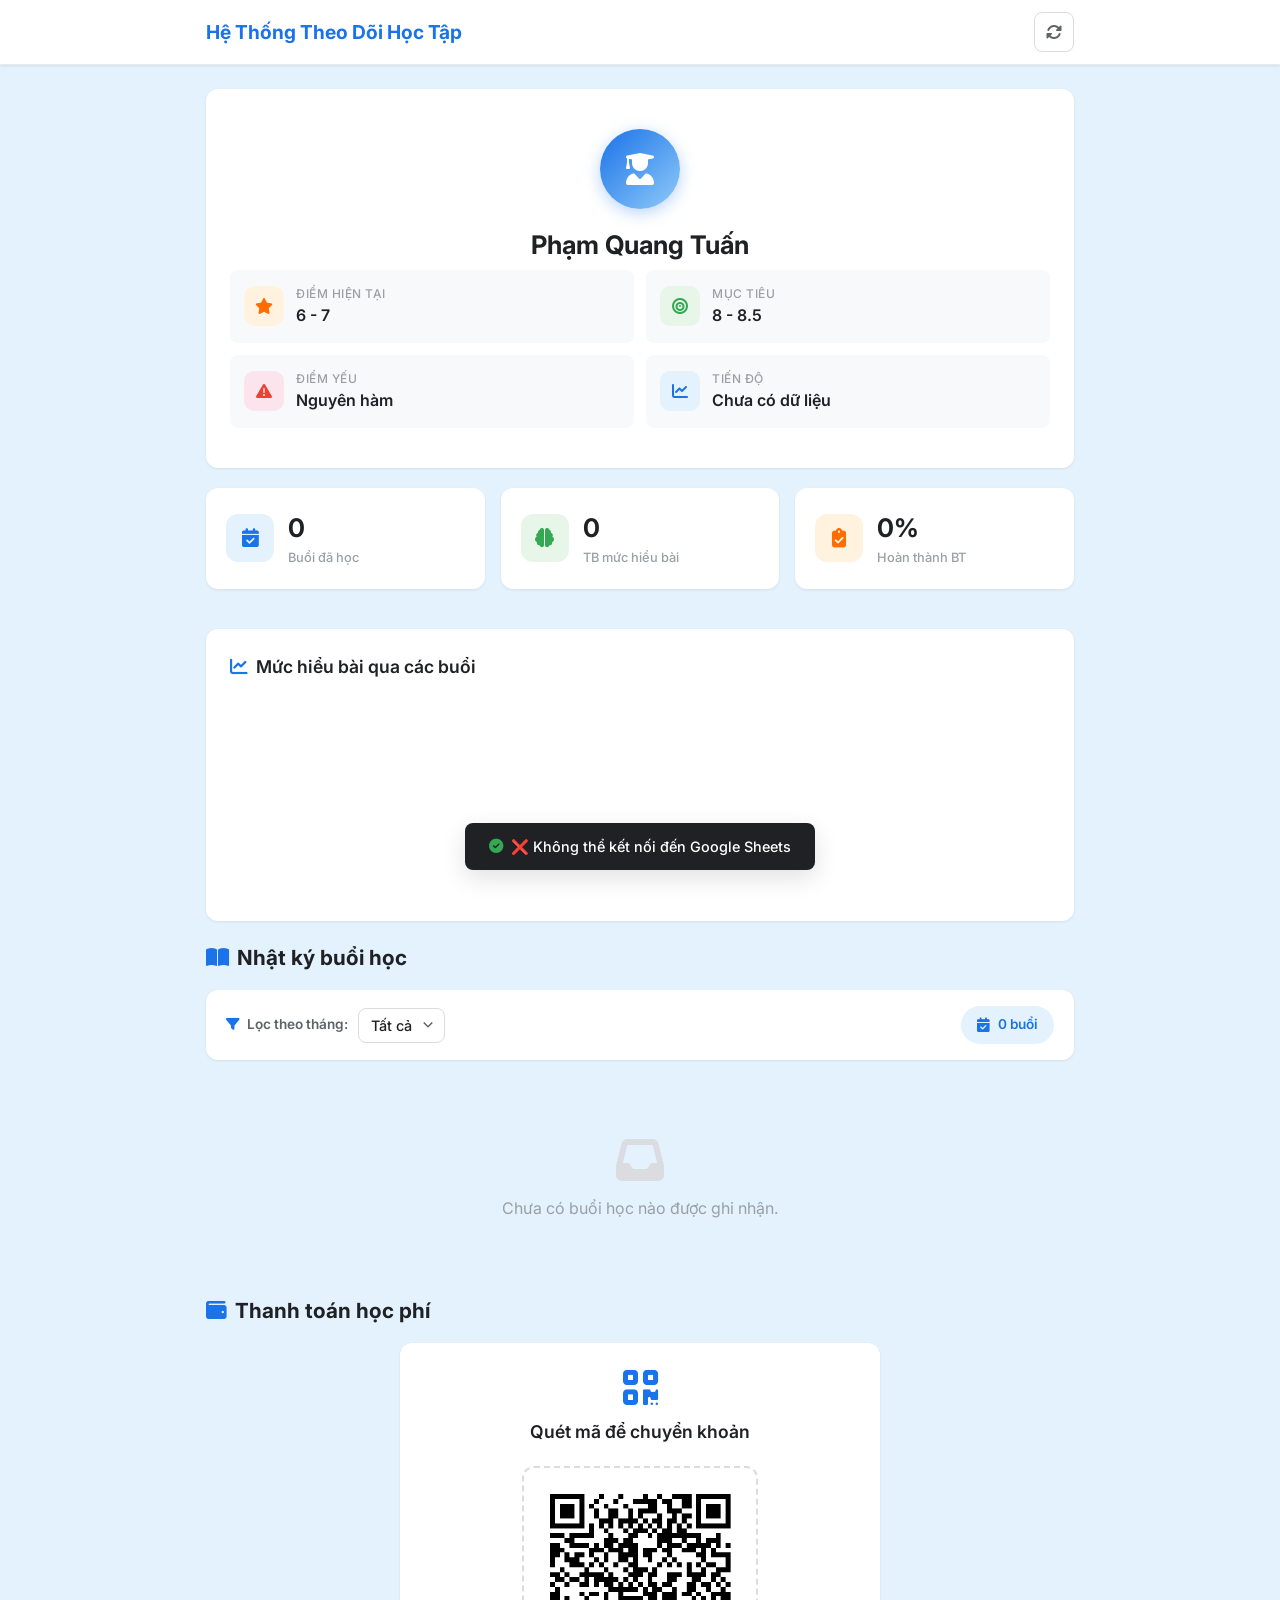
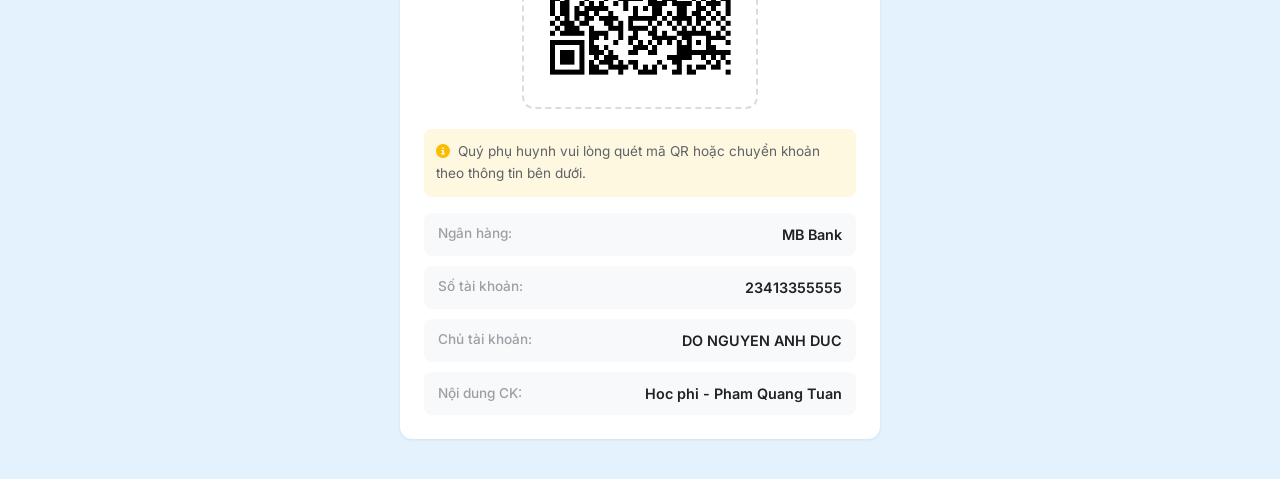
==== index.html @ 03ddd60c "Add files via upload" ====
<!DOCTYPE html>
<html lang="vi">
<head>
    <meta charset="UTF-8">
    <meta name="viewport" content="width=device-width, initial-scale=1.0">
    <title>Theo Dõi Học Tập - Phạm Quang Tuấn</title>

    <!-- Google Fonts: Inter -->
    <link rel="preconnect" href="https://fonts.googleapis.com">
    <link rel="preconnect" href="https://fonts.gstatic.com" crossorigin>
    <link href="https://fonts.googleapis.com/css2?family=Inter:wght@300;400;500;600;700&display=swap" rel="stylesheet">

    <!-- Font Awesome cho icon -->
    <link rel="stylesheet" href="https://cdnjs.cloudflare.com/ajax/libs/font-awesome/6.5.1/css/all.min.css">

    <!-- File CSS chính -->
    <link rel="stylesheet" href="style.css">
</head>
<body>

    <!-- ============================================= -->
    <!-- HEADER - Chỉ logo, không có menu điều hướng -->
    <!-- ============================================= -->
    <header class="header">
        <div class="container header-inner">
            <div class="logo">
                <span>Hệ Thống Theo Dõi Học Tập</span>
            </div>
            <!-- Nút tải lại dữ liệu -->
            <button class="btn-refresh" id="btnRefresh" title="Tải lại dữ liệu">
                <i class="fas fa-sync-alt"></i>
            </button>
        </div>
    </header>

    <!-- ============================================= -->
    <!-- DASHBOARD - Tất cả nội dung trên 1 trang -->
    <!-- ============================================= -->
    <main class="main container">

        <!-- ========== PHẦN 1: THÔNG TIN HỌC SINH ========== -->
        <div class="card student-card">
            <div class="student-avatar">
                <i class="fas fa-user-graduate"></i>
            </div>
            <h1 class="student-name">Phạm Quang Tuấn</h1>

            <!-- Thông tin nhanh -->
            <div class="info-grid">
                <div class="info-item">
                    <div class="info-icon current">
                        <i class="fas fa-star"></i>
                    </div>
                    <div class="info-text">
                        <span class="info-label">Điểm hiện tại</span>
                        <span class="info-value">6 - 7</span>
                    </div>
                </div>
                <div class="info-item">
                    <div class="info-icon target">
                        <i class="fas fa-bullseye"></i>
                    </div>
                    <div class="info-text">
                        <span class="info-label">Mục tiêu</span>
                        <span class="info-value">8 - 8.5</span>
                    </div>
                </div>
                <div class="info-item">
                    <div class="info-icon weakness">
                        <i class="fas fa-exclamation-triangle"></i>
                    </div>
                    <div class="info-text">
                        <span class="info-label">Điểm yếu</span>
                        <span class="info-value">Nguyên hàm</span>
                    </div>
                </div>
                <div class="info-item">
                    <div class="info-icon progress-icon">
                        <i class="fas fa-chart-line"></i>
                    </div>
                    <div class="info-text">
                        <span class="info-label">Tiến độ</span>
                        <span class="info-value" id="progressStatus">Đang cập nhật...</span>
                    </div>
                </div>
            </div>
        </div>

        <!-- ========== PHẦN 2: THỐNG KÊ + LỘ TRÌNH ========== -->
        <!-- Các card thống kê nhanh -->
        <div class="stats-grid">
            <div class="card stat-card">
                <div class="stat-icon sessions-icon">
                    <i class="fas fa-calendar-check"></i>
                </div>
                <div class="stat-info">
                    <span class="stat-number" id="totalSessions">0</span>
                    <span class="stat-label">Buổi đã học</span>
                </div>
            </div>
            <div class="card stat-card">
                <div class="stat-icon understand-icon">
                    <i class="fas fa-brain"></i>
                </div>
                <div class="stat-info">
                    <span class="stat-number" id="avgUnderstanding">0</span>
                    <span class="stat-label">TB mức hiểu bài</span>
                </div>
            </div>
            <div class="card stat-card">
                <div class="stat-icon homework-icon">
                    <i class="fas fa-clipboard-check"></i>
                </div>
                <div class="stat-info">
                    <span class="stat-number" id="homeworkRate">0%</span>
                    <span class="stat-label">Hoàn thành BT</span>
                </div>
            </div>
        </div>

       
        <!-- Biểu đồ mức hiểu bài -->
        <div class="card">
            <h3 class="card-title"><i class="fas fa-chart-line"></i> Mức hiểu bài qua các buổi</h3>
            <div class="chart-container" id="understandChart">
                <p class="empty-chart" id="emptyChart">Chưa có dữ liệu thống kê.</p>
            </div>
        </div>

        <!-- ========== PHẦN 3: DANH SÁCH BUỔI HỌC (read-only) ========== -->
        <h2 class="section-title"><i class="fas fa-book-open"></i> Nhật ký buổi học</h2>

        <!-- Bộ lọc theo tháng -->
        <div class="card filter-bar">
            <div class="filter-group">
                <label for="monthFilter"><i class="fas fa-filter"></i> Lọc theo tháng:</label>
                <select id="monthFilter" class="filter-select">
                    <option value="all">Tất cả</option>
                </select>
            </div>
            <div class="month-count" id="monthCount">
                <i class="fas fa-calendar-check"></i>
                <span id="monthCountText">0 buổi</span>
            </div>
        </div>

        <div id="sessionsList" class="sessions-list">
            <!-- Các buổi học sẽ được render bằng JavaScript -->
            <div class="empty-state" id="emptyState">
                <i class="fas fa-inbox"></i>
                <p>Chưa có buổi học nào được ghi nhận.</p>
            </div>
        </div>

        <!-- ========== PHẦN 4: THANH TOÁN ========== -->
        <h2 class="section-title"><i class="fas fa-wallet"></i> Thanh toán học phí</h2>

        <div class="card payment-card">
            <div class="payment-header">
                <i class="fas fa-qrcode payment-qr-icon"></i>
                <h3>Quét mã để chuyển khoản</h3>
            </div>

            <!-- Ảnh QR code placeholder -->
            <div class="qr-wrapper">
                <div class="qr-placeholder" id="qrImage">
                    <img src="qr-code.png" alt="QR Code" width="200" height="200">
                </div>
            </div>

            <!-- Thông tin chuyển khoản -->
            <div class="payment-info">
                <p class="payment-note">
                    <i class="fas fa-info-circle"></i>
                    Quý phụ huynh vui lòng quét mã QR hoặc chuyển khoản theo thông tin bên dưới.
                </p>
                <div class="bank-details">
                    <div class="bank-row">
                        <span class="bank-label">Ngân hàng:</span>
                        <span class="bank-value">MB Bank</span>
                    </div>
                    <div class="bank-row">
                        <span class="bank-label">Số tài khoản:</span>
                        <span class="bank-value">23413355555</span>
                    </div>
                    <div class="bank-row">
                        <span class="bank-label">Chủ tài khoản:</span>
                        <span class="bank-value">DO NGUYEN ANH DUC</span>
                    </div>
                    <div class="bank-row">
                        <span class="bank-label">Nội dung CK:</span>
                        <span class="bank-value">Hoc phi - Pham Quang Tuan</span>
                    </div>
                </div>
            </div>
        </div>

    </main>

    <!-- Loading overlay -->
    <div class="loading-overlay" id="loadingOverlay">
        <div class="loading-spinner">
            <div class="spinner"></div>
            <p>Đang tải dữ liệu từ Google Sheets...</p>
        </div>
    </div>

    <!-- Thông báo toast -->
    <div class="toast" id="toast">
        <i class="fas fa-check-circle"></i>
        <span id="toastMsg">Thao tác thành công!</span>
    </div>

    <!-- File JavaScript chính -->
    <script src="script.js"></script>
</body>
</html>
---- style.css ----
/* ================================================
   STYLE.CSS - Dashboard theo dõi học tập (read-only)
   Màu chủ đạo: Xanh dương (#1a73e8) + Trắng
   Font: Inter (Google Fonts)
   ================================================ */

/* ===== RESET & BASE ===== */
*,
*::before,
*::after {
    margin: 0;
    padding: 0;
    box-sizing: border-box;
}

/* Biến CSS toàn cục */
:root {
    --primary: #1a73e8;
    --primary-light: #e3f2fd;
    --primary-medium: #90caf9;
    --primary-dark: #1557b0;
    --white: #ffffff;
    --gray-50: #f8f9fa;
    --gray-100: #f1f3f4;
    --gray-200: #e8eaed;
    --gray-300: #dadce0;
    --gray-500: #9aa0a6;
    --gray-700: #5f6368;
    --gray-900: #202124;
    --success: #34a853;
    --warning: #fbbc04;
    --danger: #ea4335;
    --orange: #ff6d00;
    --shadow-sm: 0 1px 3px rgba(0, 0, 0, 0.08);
    --shadow-md: 0 4px 12px rgba(0, 0, 0, 0.1);
    --shadow-lg: 0 8px 24px rgba(0, 0, 0, 0.12);
    --radius: 12px;
    --radius-sm: 8px;
    --transition: all 0.3s ease;
}

body {
    font-family: 'Inter', -apple-system, BlinkMacSystemFont, sans-serif;
    background-color: var(--primary-light);
    color: var(--gray-900);
    line-height: 1.6;
    min-height: 100vh;
}

.container {
    max-width: 900px;
    margin: 0 auto;
    padding: 0 16px;
}

/* ===== HEADER ===== */
.header {
    background: var(--white);
    box-shadow: var(--shadow-sm);
    position: sticky;
    top: 0;
    z-index: 100;
    border-bottom: 1px solid var(--gray-200);
}

.header-inner {
    display: flex;
    align-items: center;
    justify-content: space-between;
    height: 64px;
}

.logo {
    display: flex;
    align-items: center;
    gap: 8px;
    font-size: 1.2rem;
    font-weight: 700;
    color: var(--primary);
}

.logo i {
    font-size: 1.5rem;
}

/* Nút tải lại dữ liệu */
.btn-refresh {
    background: none;
    border: 1.5px solid var(--gray-300);
    color: var(--gray-700);
    width: 40px;
    height: 40px;
    border-radius: var(--radius-sm);
    cursor: pointer;
    display: flex;
    align-items: center;
    justify-content: center;
    font-size: 1rem;
    transition: var(--transition);
}

.btn-refresh:hover {
    background: var(--primary-light);
    border-color: var(--primary);
    color: var(--primary);
}

.btn-refresh.spinning i {
    animation: spin 0.8s linear infinite;
}

/* ===== MAIN CONTENT ===== */
.main {
    padding: 24px 16px 40px;
}

/* ===== CARD ===== */
.card {
    background: var(--white);
    border-radius: var(--radius);
    box-shadow: var(--shadow-sm);
    padding: 24px;
    margin-bottom: 20px;
    transition: var(--transition);
}

.card:hover {
    box-shadow: var(--shadow-md);
}

.card-title {
    font-size: 1.1rem;
    font-weight: 600;
    color: var(--gray-900);
    margin-bottom: 16px;
    display: flex;
    align-items: center;
    gap: 8px;
}

.card-title i {
    color: var(--primary);
}

/* ===== STUDENT CARD ===== */
.student-card {
    text-align: center;
    padding: 40px 24px;
}

.student-avatar {
    width: 80px;
    height: 80px;
    background: linear-gradient(135deg, var(--primary), var(--primary-medium));
    border-radius: 50%;
    display: flex;
    align-items: center;
    justify-content: center;
    margin: 0 auto 16px;
    box-shadow: 0 4px 16px rgba(26, 115, 232, 0.3);
}

.student-avatar i {
    font-size: 2rem;
    color: var(--white);
}

.student-name {
    font-size: 1.6rem;
    font-weight: 700;
    color: var(--gray-900);
    margin-bottom: 4px;
}

/* Grid thông tin nhanh (2x2) */
.info-grid {
    display: grid;
    grid-template-columns: 1fr 1fr;
    gap: 12px;
    text-align: left;
}

.info-item {
    display: flex;
    align-items: center;
    gap: 12px;
    padding: 14px;
    background: var(--gray-50);
    border-radius: var(--radius-sm);
    transition: var(--transition);
}

.info-item:hover {
    background: var(--primary-light);
}

.info-icon {
    width: 40px;
    height: 40px;
    border-radius: 10px;
    display: flex;
    align-items: center;
    justify-content: center;
    flex-shrink: 0;
}

.info-icon.current {
    background: #fff3e0;
    color: var(--orange);
}

.info-icon.target {
    background: #e8f5e9;
    color: var(--success);
}

.info-icon.weakness {
    background: #fce4ec;
    color: var(--danger);
}

.info-icon.progress-icon {
    background: var(--primary-light);
    color: var(--primary);
}

.info-label {
    display: block;
    font-size: 0.75rem;
    color: var(--gray-500);
    text-transform: uppercase;
    letter-spacing: 0.5px;
    font-weight: 500;
}

.info-value {
    display: block;
    font-size: 1rem;
    font-weight: 600;
    color: var(--gray-900);
}

/* ===== PROGRESS BAR ===== */
.progress-container {
    padding: 8px 0;
}

.progress-labels {
    display: flex;
    justify-content: space-between;
    font-size: 0.85rem;
    color: var(--gray-700);
    margin-bottom: 8px;
    font-weight: 500;
}

.progress-bar {
    width: 100%;
    height: 12px;
    background: var(--gray-200);
    border-radius: 6px;
    overflow: hidden;
}

.progress-fill {
    height: 100%;
    background: linear-gradient(90deg, var(--primary), var(--success));
    border-radius: 6px;
    transition: width 1s ease;
    width: 0%;
}

.progress-note {
    margin-top: 8px;
    font-size: 0.85rem;
    color: var(--gray-500);
    text-align: center;
}

/* ===== SECTION TITLE ===== */
.section-title {
    font-size: 1.3rem;
    font-weight: 700;
    color: var(--gray-900);
    display: flex;
    align-items: center;
    gap: 8px;
    margin-bottom: 16px;
    margin-top: 8px;
}

.section-title i {
    color: var(--primary);
}

/* ===== STATS ===== */
.stats-grid {
    display: grid;
    grid-template-columns: repeat(3, 1fr);
    gap: 16px;
    margin-bottom: 20px;
}

.stat-card {
    display: flex;
    align-items: center;
    gap: 14px;
    padding: 20px;
}

.stat-icon {
    width: 48px;
    height: 48px;
    border-radius: 12px;
    display: flex;
    align-items: center;
    justify-content: center;
    font-size: 1.2rem;
    flex-shrink: 0;
}

.stat-icon.sessions-icon {
    background: var(--primary-light);
    color: var(--primary);
}

.stat-icon.understand-icon {
    background: #e8f5e9;
    color: var(--success);
}

.stat-icon.homework-icon {
    background: #fff3e0;
    color: var(--orange);
}

.stat-number {
    display: block;
    font-size: 1.6rem;
    font-weight: 700;
    color: var(--gray-900);
}

.stat-label {
    display: block;
    font-size: 0.8rem;
    color: var(--gray-500);
    font-weight: 500;
}

/* ===== BIỂU ĐỒ CSS ===== */
.chart-container {
    min-height: 200px;
    display: flex;
    align-items: flex-end;
    gap: 8px;
    padding: 20px 10px 10px;
    overflow-x: auto;
}

.chart-bar-wrapper {
    display: flex;
    flex-direction: column;
    align-items: center;
    gap: 6px;
    flex: 1;
    min-width: 40px;
}

.chart-bar {
    width: 100%;
    max-width: 40px;
    border-radius: 6px 6px 0 0;
    transition: height 0.8s ease;
    position: relative;
    min-height: 4px;
}

.chart-bar.low {
    background: linear-gradient(to top, #ea4335, #f28b82);
}

.chart-bar.medium {
    background: linear-gradient(to top, #fbbc04, #fdd663);
}

.chart-bar.high {
    background: linear-gradient(to top, #34a853, #81c995);
}

.chart-bar-value {
    font-size: 0.7rem;
    font-weight: 700;
    color: var(--gray-700);
}

.chart-bar-label {
    font-size: 0.65rem;
    color: var(--gray-500);
    text-align: center;
    word-break: break-all;
}

.empty-chart {
    width: 100%;
    text-align: center;
    color: var(--gray-500);
    font-size: 0.9rem;
    padding: 40px 0;
}

/* ===== FILTER BAR ===== */
.filter-bar {
    display: flex;
    align-items: center;
    justify-content: space-between;
    flex-wrap: wrap;
    gap: 12px;
    padding: 16px 20px;
    margin-bottom: 16px;
}

.filter-group {
    display: flex;
    align-items: center;
    gap: 10px;
}

.filter-group label {
    font-size: 0.85rem;
    font-weight: 600;
    color: var(--gray-700);
    white-space: nowrap;
}

.filter-group label i {
    color: var(--primary);
    margin-right: 4px;
}

.filter-select {
    padding: 8px 32px 8px 12px;
    border: 1.5px solid var(--gray-300);
    border-radius: var(--radius-sm);
    font-family: 'Inter', sans-serif;
    font-size: 0.9rem;
    font-weight: 500;
    color: var(--gray-900);
    background: var(--white);
    cursor: pointer;
    transition: var(--transition);
    appearance: none;
    -webkit-appearance: none;
    background-image: url("data:image/svg+xml,%3Csvg xmlns='http://www.w3.org/2000/svg' width='12' height='12' viewBox='0 0 12 12'%3E%3Cpath fill='%235f6368' d='M6 8.825L1.175 4 2.238 2.938 6 6.7 9.763 2.937 10.825 4z'/%3E%3C/svg%3E");
    background-repeat: no-repeat;
    background-position: right 10px center;
}

.filter-select:focus {
    outline: none;
    border-color: var(--primary);
    box-shadow: 0 0 0 3px rgba(26, 115, 232, 0.15);
}

.filter-select:hover {
    border-color: var(--primary-medium);
}

.month-count {
    display: flex;
    align-items: center;
    gap: 8px;
    padding: 8px 16px;
    background: var(--primary-light);
    border-radius: 20px;
    font-size: 0.85rem;
    font-weight: 600;
    color: var(--primary);
}

.month-count i {
    font-size: 0.9rem;
}

/* ===== SESSION CARDS (read-only) ===== */
.sessions-list {
    display: flex;
    flex-direction: column;
    gap: 16px;
}

.session-card {
    border-left: 4px solid var(--primary);
}

.session-header {
    display: flex;
    align-items: center;
    justify-content: space-between;
    margin-bottom: 14px;
    flex-wrap: wrap;
    gap: 8px;
}

.session-date {
    display: flex;
    align-items: center;
    gap: 8px;
    font-weight: 600;
    color: var(--primary);
    font-size: 0.95rem;
}

.session-level {
    display: inline-flex;
    align-items: center;
    gap: 4px;
    padding: 4px 12px;
    border-radius: 20px;
    font-size: 0.8rem;
    font-weight: 600;
}

.level-low {
    background: #fce4ec;
    color: var(--danger);
}

.level-medium {
    background: #fff3e0;
    color: var(--orange);
}

.level-high {
    background: #e8f5e9;
    color: var(--success);
}

.session-body {
    display: flex;
    flex-direction: column;
    gap: 12px;
}

.session-field {
    display: flex;
    flex-direction: column;
    gap: 4px;
}

.session-field-label {
    font-size: 0.75rem;
    text-transform: uppercase;
    letter-spacing: 0.5px;
    font-weight: 600;
    color: var(--gray-500);
}

.session-field-value {
    font-size: 0.9rem;
    color: var(--gray-900);
    line-height: 1.5;
}

/* Bài tập (read-only: danh sách text, không checkbox) */
.hw-item {
    display: flex;
    align-items: center;
    gap: 8px;
    padding: 5px 0;
    font-size: 0.9rem;
    color: var(--gray-900);
}

.hw-item i {
    font-size: 0.7rem;
    color: var(--primary);
    flex-shrink: 0;
}

.hw-item.completed {
    color: var(--gray-500);
    text-decoration: line-through;
}

.hw-item.completed i {
    color: var(--success);
}

/* ===== EMPTY STATE ===== */
.empty-state {
    text-align: center;
    padding: 60px 20px;
    color: var(--gray-500);
}

.empty-state i {
    font-size: 3rem;
    margin-bottom: 12px;
    color: var(--gray-300);
}

.empty-state p {
    font-size: 1rem;
    margin-bottom: 4px;
}

/* ===== PAYMENT ===== */
.payment-card {
    text-align: center;
    max-width: 480px;
    margin: 0 auto;
}

.payment-header {
    margin-bottom: 20px;
}

.payment-header h3 {
    font-size: 1.1rem;
    font-weight: 600;
    color: var(--gray-900);
    margin-top: 8px;
}

.payment-qr-icon {
    font-size: 2.5rem;
    color: var(--primary);
}

.qr-wrapper {
    display: flex;
    justify-content: center;
    margin: 20px 0;
}

.qr-placeholder {
    padding: 16px;
    background: var(--white);
    border: 2px dashed var(--gray-300);
    border-radius: var(--radius);
    display: inline-block;
}

.payment-info {
    text-align: left;
    margin-top: 20px;
}

.payment-note {
    font-size: 0.85rem;
    color: var(--gray-700);
    padding: 12px;
    background: #fff8e1;
    border-radius: var(--radius-sm);
    margin-bottom: 16px;
    line-height: 1.6;
}

.payment-note i {
    color: var(--warning);
    margin-right: 4px;
}

.bank-details {
    display: flex;
    flex-direction: column;
    gap: 10px;
}

.bank-row {
    display: flex;
    justify-content: space-between;
    align-items: center;
    padding: 10px 14px;
    background: var(--gray-50);
    border-radius: var(--radius-sm);
}

.bank-label {
    font-size: 0.85rem;
    color: var(--gray-500);
    font-weight: 500;
}

.bank-value {
    font-size: 0.9rem;
    font-weight: 600;
    color: var(--gray-900);
}

/* ===== LOADING OVERLAY ===== */
.loading-overlay {
    position: fixed;
    top: 0;
    left: 0;
    width: 100%;
    height: 100%;
    background: rgba(255, 255, 255, 0.85);
    display: flex;
    align-items: center;
    justify-content: center;
    z-index: 300;
    opacity: 0;
    pointer-events: none;
    transition: opacity 0.3s ease;
}

.loading-overlay.show {
    opacity: 1;
    pointer-events: all;
}

.loading-spinner {
    text-align: center;
}

.loading-spinner p {
    margin-top: 16px;
    font-size: 0.95rem;
    color: var(--gray-700);
    font-weight: 500;
}

.spinner {
    width: 44px;
    height: 44px;
    border: 4px solid var(--gray-200);
    border-top: 4px solid var(--primary);
    border-radius: 50%;
    animation: spin 0.8s linear infinite;
    margin: 0 auto;
}

@keyframes spin {
    0% {
        transform: rotate(0deg);
    }

    100% {
        transform: rotate(360deg);
    }
}

/* ===== TOAST NOTIFICATION ===== */
.toast {
    position: fixed;
    bottom: 30px;
    left: 50%;
    transform: translateX(-50%) translateY(100px);
    background: var(--gray-900);
    color: var(--white);
    padding: 12px 24px;
    border-radius: var(--radius-sm);
    display: flex;
    align-items: center;
    gap: 8px;
    font-size: 0.9rem;
    font-weight: 500;
    box-shadow: var(--shadow-lg);
    opacity: 0;
    transition: all 0.4s ease;
    z-index: 200;
}

.toast.show {
    transform: translateX(-50%) translateY(0);
    opacity: 1;
}

.toast i {
    color: var(--success);
}

/* ================================================
   RESPONSIVE
   ================================================ */

@media (max-width: 768px) {
    .filter-bar {
        flex-direction: column;
        align-items: stretch;
        gap: 10px;
    }

    .filter-group {
        justify-content: space-between;
    }

    .month-count {
        justify-content: center;
    }

    .stats-grid {
        grid-template-columns: 1fr;
    }

    .info-grid {
        grid-template-columns: 1fr;
    }

    .student-name {
        font-size: 1.3rem;
    }

    .main {
        padding: 16px 8px 32px;
    }

    .card {
        padding: 18px;
    }

    .chart-container {
        overflow-x: auto;
        padding-bottom: 10px;
    }

    .chart-bar-wrapper {
        min-width: 35px;
    }
}

@media (max-width: 480px) {
    .header-inner {
        height: 56px;
    }

    .logo span {
        font-size: 1rem;
    }

    .student-card {
        padding: 28px 16px;
    }

    .student-avatar {
        width: 64px;
        height: 64px;
    }

    .student-avatar i {
        font-size: 1.6rem;
    }

    .stat-number {
        font-size: 1.3rem;
    }

    .bank-row {
        flex-direction: column;
        align-items: flex-start;
        gap: 2px;
    }
}

/* ===== SCROLLBAR ===== */
::-webkit-scrollbar {
    width: 6px;
    height: 6px;
}

::-webkit-scrollbar-track {
    background: var(--gray-100);
}

::-webkit-scrollbar-thumb {
    background: var(--gray-300);
    border-radius: 3px;
}

::-webkit-scrollbar-thumb:hover {
    background: var(--gray-500);
}
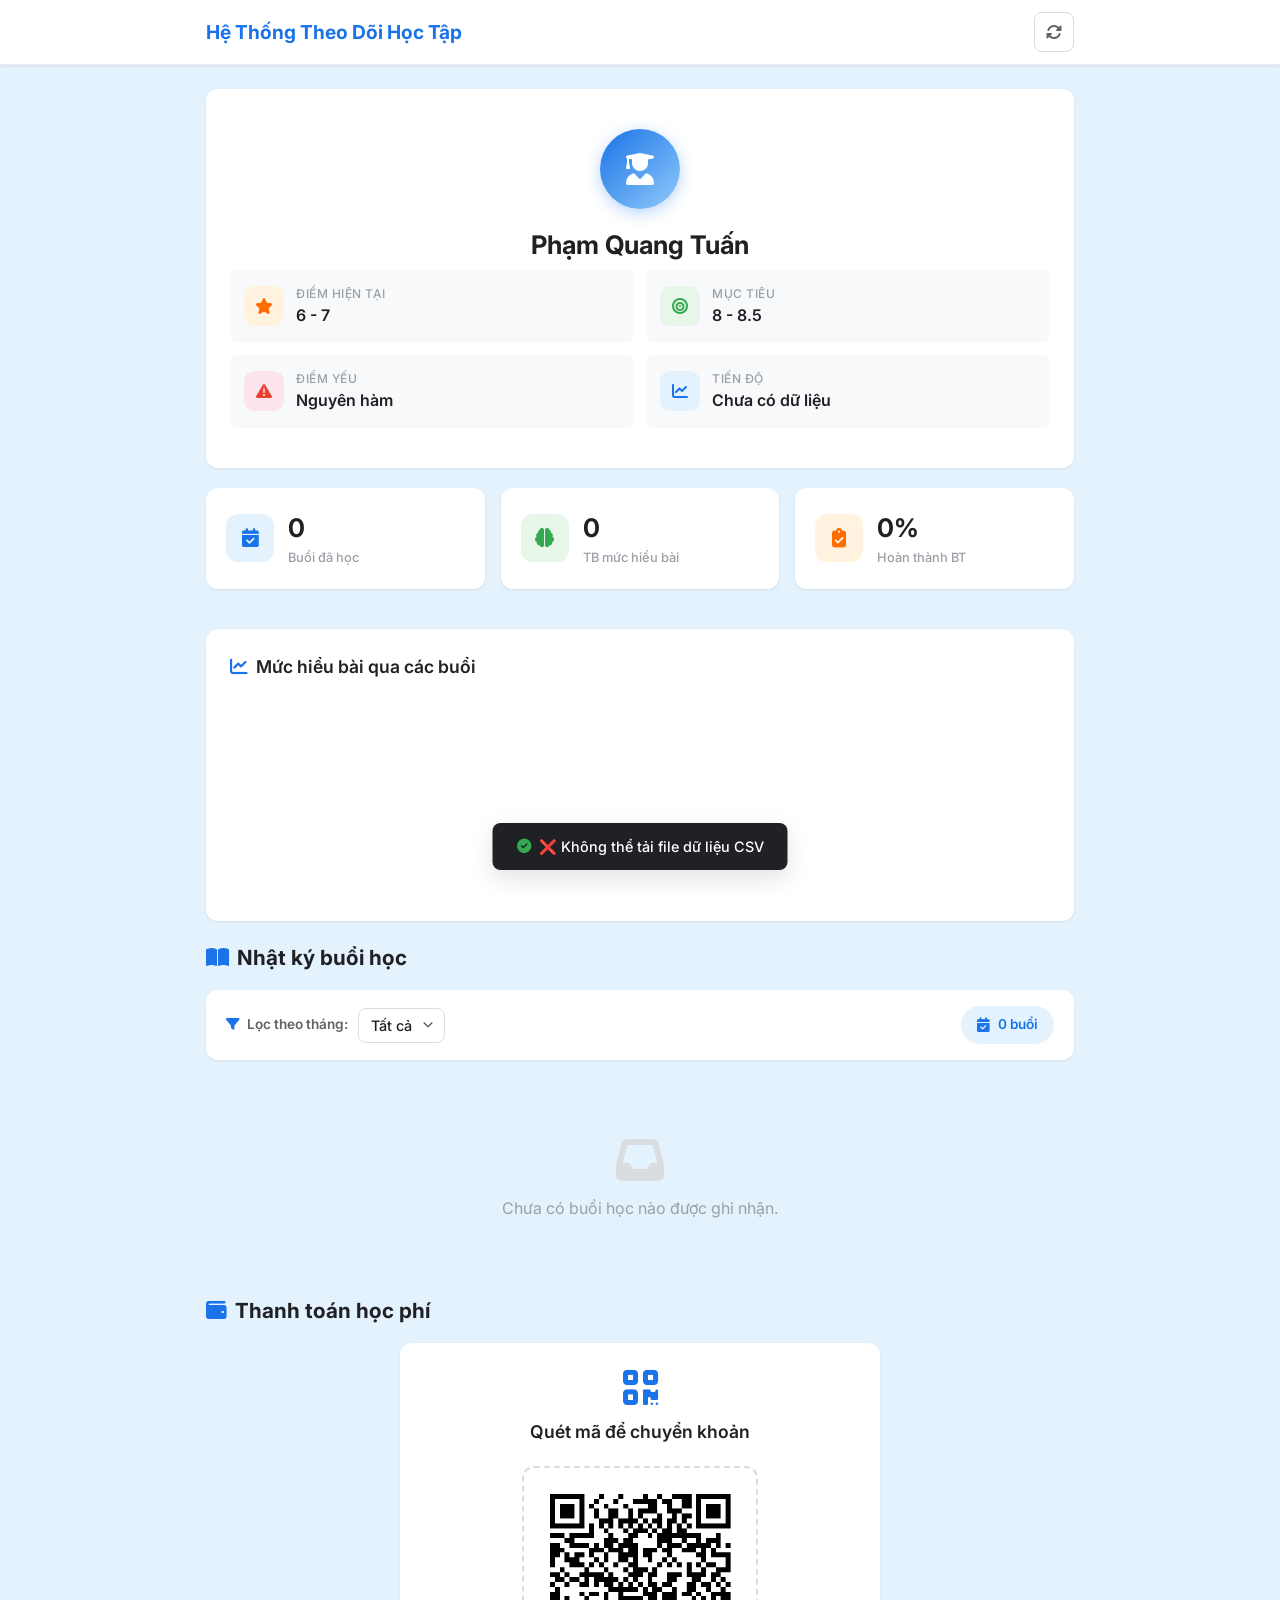
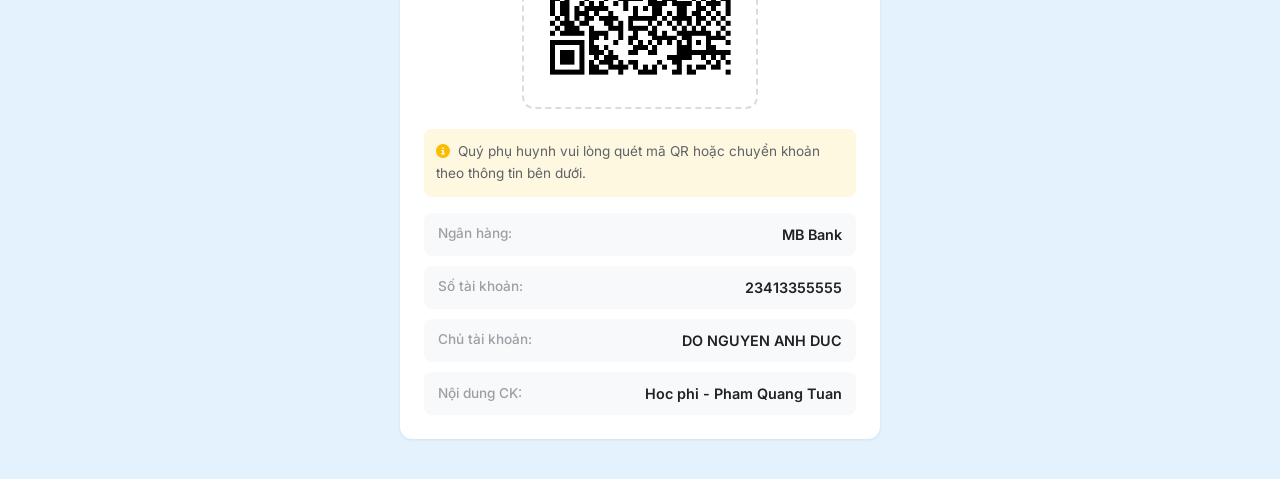
==== commit 21b77569: "update" ====
--- a/index.html
+++ b/index.html
@@ -1,217 +1,217 @@
-<!DOCTYPE html>
-<html lang="vi">
-<head>
-    <meta charset="UTF-8">
-    <meta name="viewport" content="width=device-width, initial-scale=1.0">
-    <title>Theo Dõi Học Tập - Phạm Quang Tuấn</title>
-
-    <!-- Google Fonts: Inter -->
-    <link rel="preconnect" href="https://fonts.googleapis.com">
-    <link rel="preconnect" href="https://fonts.gstatic.com" crossorigin>
-    <link href="https://fonts.googleapis.com/css2?family=Inter:wght@300;400;500;600;700&display=swap" rel="stylesheet">
-
-    <!-- Font Awesome cho icon -->
-    <link rel="stylesheet" href="https://cdnjs.cloudflare.com/ajax/libs/font-awesome/6.5.1/css/all.min.css">
-
-    <!-- File CSS chính -->
-    <link rel="stylesheet" href="style.css">
-</head>
-<body>
-
-    <!-- ============================================= -->
-    <!-- HEADER - Chỉ logo, không có menu điều hướng -->
-    <!-- ============================================= -->
-    <header class="header">
-        <div class="container header-inner">
-            <div class="logo">
-                <span>Hệ Thống Theo Dõi Học Tập</span>
-            </div>
-            <!-- Nút tải lại dữ liệu -->
-            <button class="btn-refresh" id="btnRefresh" title="Tải lại dữ liệu">
-                <i class="fas fa-sync-alt"></i>
-            </button>
-        </div>
-    </header>
-
-    <!-- ============================================= -->
-    <!-- DASHBOARD - Tất cả nội dung trên 1 trang -->
-    <!-- ============================================= -->
-    <main class="main container">
-
-        <!-- ========== PHẦN 1: THÔNG TIN HỌC SINH ========== -->
-        <div class="card student-card">
-            <div class="student-avatar">
-                <i class="fas fa-user-graduate"></i>
-            </div>
-            <h1 class="student-name">Phạm Quang Tuấn</h1>
-
-            <!-- Thông tin nhanh -->
-            <div class="info-grid">
-                <div class="info-item">
-                    <div class="info-icon current">
-                        <i class="fas fa-star"></i>
-                    </div>
-                    <div class="info-text">
-                        <span class="info-label">Điểm hiện tại</span>
-                        <span class="info-value">6 - 7</span>
-                    </div>
-                </div>
-                <div class="info-item">
-                    <div class="info-icon target">
-                        <i class="fas fa-bullseye"></i>
-                    </div>
-                    <div class="info-text">
-                        <span class="info-label">Mục tiêu</span>
-                        <span class="info-value">8 - 8.5</span>
-                    </div>
-                </div>
-                <div class="info-item">
-                    <div class="info-icon weakness">
-                        <i class="fas fa-exclamation-triangle"></i>
-                    </div>
-                    <div class="info-text">
-                        <span class="info-label">Điểm yếu</span>
-                        <span class="info-value">Nguyên hàm</span>
-                    </div>
-                </div>
-                <div class="info-item">
-                    <div class="info-icon progress-icon">
-                        <i class="fas fa-chart-line"></i>
-                    </div>
-                    <div class="info-text">
-                        <span class="info-label">Tiến độ</span>
-                        <span class="info-value" id="progressStatus">Đang cập nhật...</span>
-                    </div>
-                </div>
-            </div>
-        </div>
-
-        <!-- ========== PHẦN 2: THỐNG KÊ + LỘ TRÌNH ========== -->
-        <!-- Các card thống kê nhanh -->
-        <div class="stats-grid">
-            <div class="card stat-card">
-                <div class="stat-icon sessions-icon">
-                    <i class="fas fa-calendar-check"></i>
-                </div>
-                <div class="stat-info">
-                    <span class="stat-number" id="totalSessions">0</span>
-                    <span class="stat-label">Buổi đã học</span>
-                </div>
-            </div>
-            <div class="card stat-card">
-                <div class="stat-icon understand-icon">
-                    <i class="fas fa-brain"></i>
-                </div>
-                <div class="stat-info">
-                    <span class="stat-number" id="avgUnderstanding">0</span>
-                    <span class="stat-label">TB mức hiểu bài</span>
-                </div>
-            </div>
-            <div class="card stat-card">
-                <div class="stat-icon homework-icon">
-                    <i class="fas fa-clipboard-check"></i>
-                </div>
-                <div class="stat-info">
-                    <span class="stat-number" id="homeworkRate">0%</span>
-                    <span class="stat-label">Hoàn thành BT</span>
-                </div>
-            </div>
-        </div>
-
-       
-        <!-- Biểu đồ mức hiểu bài -->
-        <div class="card">
-            <h3 class="card-title"><i class="fas fa-chart-line"></i> Mức hiểu bài qua các buổi</h3>
-            <div class="chart-container" id="understandChart">
-                <p class="empty-chart" id="emptyChart">Chưa có dữ liệu thống kê.</p>
-            </div>
-        </div>
-
-        <!-- ========== PHẦN 3: DANH SÁCH BUỔI HỌC (read-only) ========== -->
-        <h2 class="section-title"><i class="fas fa-book-open"></i> Nhật ký buổi học</h2>
-
-        <!-- Bộ lọc theo tháng -->
-        <div class="card filter-bar">
-            <div class="filter-group">
-                <label for="monthFilter"><i class="fas fa-filter"></i> Lọc theo tháng:</label>
-                <select id="monthFilter" class="filter-select">
-                    <option value="all">Tất cả</option>
-                </select>
-            </div>
-            <div class="month-count" id="monthCount">
-                <i class="fas fa-calendar-check"></i>
-                <span id="monthCountText">0 buổi</span>
-            </div>
-        </div>
-
-        <div id="sessionsList" class="sessions-list">
-            <!-- Các buổi học sẽ được render bằng JavaScript -->
-            <div class="empty-state" id="emptyState">
-                <i class="fas fa-inbox"></i>
-                <p>Chưa có buổi học nào được ghi nhận.</p>
-            </div>
-        </div>
-
-        <!-- ========== PHẦN 4: THANH TOÁN ========== -->
-        <h2 class="section-title"><i class="fas fa-wallet"></i> Thanh toán học phí</h2>
-
-        <div class="card payment-card">
-            <div class="payment-header">
-                <i class="fas fa-qrcode payment-qr-icon"></i>
-                <h3>Quét mã để chuyển khoản</h3>
-            </div>
-
-            <!-- Ảnh QR code placeholder -->
-            <div class="qr-wrapper">
-                <div class="qr-placeholder" id="qrImage">
-                    <img src="qr-code.png" alt="QR Code" width="200" height="200">
-                </div>
-            </div>
-
-            <!-- Thông tin chuyển khoản -->
-            <div class="payment-info">
-                <p class="payment-note">
-                    <i class="fas fa-info-circle"></i>
-                    Quý phụ huynh vui lòng quét mã QR hoặc chuyển khoản theo thông tin bên dưới.
-                </p>
-                <div class="bank-details">
-                    <div class="bank-row">
-                        <span class="bank-label">Ngân hàng:</span>
-                        <span class="bank-value">MB Bank</span>
-                    </div>
-                    <div class="bank-row">
-                        <span class="bank-label">Số tài khoản:</span>
-                        <span class="bank-value">23413355555</span>
-                    </div>
-                    <div class="bank-row">
-                        <span class="bank-label">Chủ tài khoản:</span>
-                        <span class="bank-value">DO NGUYEN ANH DUC</span>
-                    </div>
-                    <div class="bank-row">
-                        <span class="bank-label">Nội dung CK:</span>
-                        <span class="bank-value">Hoc phi - Pham Quang Tuan</span>
-                    </div>
-                </div>
-            </div>
-        </div>
-
-    </main>
-
-    <!-- Loading overlay -->
-    <div class="loading-overlay" id="loadingOverlay">
-        <div class="loading-spinner">
-            <div class="spinner"></div>
-            <p>Đang tải dữ liệu từ Google Sheets...</p>
-        </div>
-    </div>
-
-    <!-- Thông báo toast -->
-    <div class="toast" id="toast">
-        <i class="fas fa-check-circle"></i>
-        <span id="toastMsg">Thao tác thành công!</span>
-    </div>
-
-    <!-- File JavaScript chính -->
-    <script src="script.js"></script>
-</body>
-</html>
+<!DOCTYPE html>
+<html lang="vi">
+<head>
+    <meta charset="UTF-8">
+    <meta name="viewport" content="width=device-width, initial-scale=1.0">
+    <title>Theo Dõi Học Tập - Phạm Quang Tuấn</title>
+
+    <!-- Google Fonts: Inter -->
+    <link rel="preconnect" href="https://fonts.googleapis.com">
+    <link rel="preconnect" href="https://fonts.gstatic.com" crossorigin>
+    <link href="https://fonts.googleapis.com/css2?family=Inter:wght@300;400;500;600;700&display=swap" rel="stylesheet">
+
+    <!-- Font Awesome cho icon -->
+    <link rel="stylesheet" href="https://cdnjs.cloudflare.com/ajax/libs/font-awesome/6.5.1/css/all.min.css">
+
+    <!-- File CSS chính -->
+    <link rel="stylesheet" href="style.css">
+</head>
+<body>
+
+    <!-- ============================================= -->
+    <!-- HEADER - Chỉ logo, không có menu điều hướng -->
+    <!-- ============================================= -->
+    <header class="header">
+        <div class="container header-inner">
+            <div class="logo">
+                <span>Hệ Thống Theo Dõi Học Tập</span>
+            </div>
+            <!-- Nút tải lại dữ liệu -->
+            <button class="btn-refresh" id="btnRefresh" title="Tải lại dữ liệu">
+                <i class="fas fa-sync-alt"></i>
+            </button>
+        </div>
+    </header>
+
+    <!-- ============================================= -->
+    <!-- DASHBOARD - Tất cả nội dung trên 1 trang -->
+    <!-- ============================================= -->
+    <main class="main container">
+
+        <!-- ========== PHẦN 1: THÔNG TIN HỌC SINH ========== -->
+        <div class="card student-card">
+            <div class="student-avatar">
+                <i class="fas fa-user-graduate"></i>
+            </div>
+            <h1 class="student-name">Phạm Quang Tuấn</h1>
+
+            <!-- Thông tin nhanh -->
+            <div class="info-grid">
+                <div class="info-item">
+                    <div class="info-icon current">
+                        <i class="fas fa-star"></i>
+                    </div>
+                    <div class="info-text">
+                        <span class="info-label">Điểm hiện tại</span>
+                        <span class="info-value">6 - 7</span>
+                    </div>
+                </div>
+                <div class="info-item">
+                    <div class="info-icon target">
+                        <i class="fas fa-bullseye"></i>
+                    </div>
+                    <div class="info-text">
+                        <span class="info-label">Mục tiêu</span>
+                        <span class="info-value">8 - 8.5</span>
+                    </div>
+                </div>
+                <div class="info-item">
+                    <div class="info-icon weakness">
+                        <i class="fas fa-exclamation-triangle"></i>
+                    </div>
+                    <div class="info-text">
+                        <span class="info-label">Điểm yếu</span>
+                        <span class="info-value">Nguyên hàm</span>
+                    </div>
+                </div>
+                <div class="info-item">
+                    <div class="info-icon progress-icon">
+                        <i class="fas fa-chart-line"></i>
+                    </div>
+                    <div class="info-text">
+                        <span class="info-label">Tiến độ</span>
+                        <span class="info-value" id="progressStatus">Đang cập nhật...</span>
+                    </div>
+                </div>
+            </div>
+        </div>
+
+        <!-- ========== PHẦN 2: THỐNG KÊ + LỘ TRÌNH ========== -->
+        <!-- Các card thống kê nhanh -->
+        <div class="stats-grid">
+            <div class="card stat-card">
+                <div class="stat-icon sessions-icon">
+                    <i class="fas fa-calendar-check"></i>
+                </div>
+                <div class="stat-info">
+                    <span class="stat-number" id="totalSessions">0</span>
+                    <span class="stat-label">Buổi đã học</span>
+                </div>
+            </div>
+            <div class="card stat-card">
+                <div class="stat-icon understand-icon">
+                    <i class="fas fa-brain"></i>
+                </div>
+                <div class="stat-info">
+                    <span class="stat-number" id="avgUnderstanding">0</span>
+                    <span class="stat-label">TB mức hiểu bài</span>
+                </div>
+            </div>
+            <div class="card stat-card">
+                <div class="stat-icon homework-icon">
+                    <i class="fas fa-clipboard-check"></i>
+                </div>
+                <div class="stat-info">
+                    <span class="stat-number" id="homeworkRate">0%</span>
+                    <span class="stat-label">Hoàn thành BT</span>
+                </div>
+            </div>
+        </div>
+
+       
+        <!-- Biểu đồ mức hiểu bài -->
+        <div class="card">
+            <h3 class="card-title"><i class="fas fa-chart-line"></i> Mức hiểu bài qua các buổi</h3>
+            <div class="chart-container" id="understandChart">
+                <p class="empty-chart" id="emptyChart">Chưa có dữ liệu thống kê.</p>
+            </div>
+        </div>
+
+        <!-- ========== PHẦN 3: DANH SÁCH BUỔI HỌC (read-only) ========== -->
+        <h2 class="section-title"><i class="fas fa-book-open"></i> Nhật ký buổi học</h2>
+
+        <!-- Bộ lọc theo tháng -->
+        <div class="card filter-bar">
+            <div class="filter-group">
+                <label for="monthFilter"><i class="fas fa-filter"></i> Lọc theo tháng:</label>
+                <select id="monthFilter" class="filter-select">
+                    <option value="all">Tất cả</option>
+                </select>
+            </div>
+            <div class="month-count" id="monthCount">
+                <i class="fas fa-calendar-check"></i>
+                <span id="monthCountText">0 buổi</span>
+            </div>
+        </div>
+
+        <div id="sessionsList" class="sessions-list">
+            <!-- Các buổi học sẽ được render bằng JavaScript -->
+            <div class="empty-state" id="emptyState">
+                <i class="fas fa-inbox"></i>
+                <p>Chưa có buổi học nào được ghi nhận.</p>
+            </div>
+        </div>
+
+        <!-- ========== PHẦN 4: THANH TOÁN ========== -->
+        <h2 class="section-title"><i class="fas fa-wallet"></i> Thanh toán học phí</h2>
+
+        <div class="card payment-card">
+            <div class="payment-header">
+                <i class="fas fa-qrcode payment-qr-icon"></i>
+                <h3>Quét mã để chuyển khoản</h3>
+            </div>
+
+            <!-- Ảnh QR code placeholder -->
+            <div class="qr-wrapper">
+                <div class="qr-placeholder" id="qrImage">
+                    <img src="qr-code.png" alt="QR Code" width="200" height="200">
+                </div>
+            </div>
+
+            <!-- Thông tin chuyển khoản -->
+            <div class="payment-info">
+                <p class="payment-note">
+                    <i class="fas fa-info-circle"></i>
+                    Quý phụ huynh vui lòng quét mã QR hoặc chuyển khoản theo thông tin bên dưới.
+                </p>
+                <div class="bank-details">
+                    <div class="bank-row">
+                        <span class="bank-label">Ngân hàng:</span>
+                        <span class="bank-value">MB Bank</span>
+                    </div>
+                    <div class="bank-row">
+                        <span class="bank-label">Số tài khoản:</span>
+                        <span class="bank-value">23413355555</span>
+                    </div>
+                    <div class="bank-row">
+                        <span class="bank-label">Chủ tài khoản:</span>
+                        <span class="bank-value">DO NGUYEN ANH DUC</span>
+                    </div>
+                    <div class="bank-row">
+                        <span class="bank-label">Nội dung CK:</span>
+                        <span class="bank-value">Hoc phi - Pham Quang Tuan</span>
+                    </div>
+                </div>
+            </div>
+        </div>
+
+    </main>
+
+    <!-- Loading overlay -->
+    <div class="loading-overlay" id="loadingOverlay">
+        <div class="loading-spinner">
+            <div class="spinner"></div>
+            <p>Đang tải dữ liệu...</p>
+        </div>
+    </div>
+
+    <!-- Thông báo toast -->
+    <div class="toast" id="toast">
+        <i class="fas fa-check-circle"></i>
+        <span id="toastMsg">Thao tác thành công!</span>
+    </div>
+
+    <!-- File JavaScript chính -->
+    <script src="script.js"></script>
+</body>
+</html>
--- a/style.css
+++ b/style.css
@@ -1,874 +1,874 @@
-/* ================================================
-   STYLE.CSS - Dashboard theo dõi học tập (read-only)
-   Màu chủ đạo: Xanh dương (#1a73e8) + Trắng
-   Font: Inter (Google Fonts)
-   ================================================ */
-
-/* ===== RESET & BASE ===== */
-*,
-*::before,
-*::after {
-    margin: 0;
-    padding: 0;
-    box-sizing: border-box;
-}
-
-/* Biến CSS toàn cục */
-:root {
-    --primary: #1a73e8;
-    --primary-light: #e3f2fd;
-    --primary-medium: #90caf9;
-    --primary-dark: #1557b0;
-    --white: #ffffff;
-    --gray-50: #f8f9fa;
-    --gray-100: #f1f3f4;
-    --gray-200: #e8eaed;
-    --gray-300: #dadce0;
-    --gray-500: #9aa0a6;
-    --gray-700: #5f6368;
-    --gray-900: #202124;
-    --success: #34a853;
-    --warning: #fbbc04;
-    --danger: #ea4335;
-    --orange: #ff6d00;
-    --shadow-sm: 0 1px 3px rgba(0, 0, 0, 0.08);
-    --shadow-md: 0 4px 12px rgba(0, 0, 0, 0.1);
-    --shadow-lg: 0 8px 24px rgba(0, 0, 0, 0.12);
-    --radius: 12px;
-    --radius-sm: 8px;
-    --transition: all 0.3s ease;
-}
-
-body {
-    font-family: 'Inter', -apple-system, BlinkMacSystemFont, sans-serif;
-    background-color: var(--primary-light);
-    color: var(--gray-900);
-    line-height: 1.6;
-    min-height: 100vh;
-}
-
-.container {
-    max-width: 900px;
-    margin: 0 auto;
-    padding: 0 16px;
-}
-
-/* ===== HEADER ===== */
-.header {
-    background: var(--white);
-    box-shadow: var(--shadow-sm);
-    position: sticky;
-    top: 0;
-    z-index: 100;
-    border-bottom: 1px solid var(--gray-200);
-}
-
-.header-inner {
-    display: flex;
-    align-items: center;
-    justify-content: space-between;
-    height: 64px;
-}
-
-.logo {
-    display: flex;
-    align-items: center;
-    gap: 8px;
-    font-size: 1.2rem;
-    font-weight: 700;
-    color: var(--primary);
-}
-
-.logo i {
-    font-size: 1.5rem;
-}
-
-/* Nút tải lại dữ liệu */
-.btn-refresh {
-    background: none;
-    border: 1.5px solid var(--gray-300);
-    color: var(--gray-700);
-    width: 40px;
-    height: 40px;
-    border-radius: var(--radius-sm);
-    cursor: pointer;
-    display: flex;
-    align-items: center;
-    justify-content: center;
-    font-size: 1rem;
-    transition: var(--transition);
-}
-
-.btn-refresh:hover {
-    background: var(--primary-light);
-    border-color: var(--primary);
-    color: var(--primary);
-}
-
-.btn-refresh.spinning i {
-    animation: spin 0.8s linear infinite;
-}
-
-/* ===== MAIN CONTENT ===== */
-.main {
-    padding: 24px 16px 40px;
-}
-
-/* ===== CARD ===== */
-.card {
-    background: var(--white);
-    border-radius: var(--radius);
-    box-shadow: var(--shadow-sm);
-    padding: 24px;
-    margin-bottom: 20px;
-    transition: var(--transition);
-}
-
-.card:hover {
-    box-shadow: var(--shadow-md);
-}
-
-.card-title {
-    font-size: 1.1rem;
-    font-weight: 600;
-    color: var(--gray-900);
-    margin-bottom: 16px;
-    display: flex;
-    align-items: center;
-    gap: 8px;
-}
-
-.card-title i {
-    color: var(--primary);
-}
-
-/* ===== STUDENT CARD ===== */
-.student-card {
-    text-align: center;
-    padding: 40px 24px;
-}
-
-.student-avatar {
-    width: 80px;
-    height: 80px;
-    background: linear-gradient(135deg, var(--primary), var(--primary-medium));
-    border-radius: 50%;
-    display: flex;
-    align-items: center;
-    justify-content: center;
-    margin: 0 auto 16px;
-    box-shadow: 0 4px 16px rgba(26, 115, 232, 0.3);
-}
-
-.student-avatar i {
-    font-size: 2rem;
-    color: var(--white);
-}
-
-.student-name {
-    font-size: 1.6rem;
-    font-weight: 700;
-    color: var(--gray-900);
-    margin-bottom: 4px;
-}
-
-/* Grid thông tin nhanh (2x2) */
-.info-grid {
-    display: grid;
-    grid-template-columns: 1fr 1fr;
-    gap: 12px;
-    text-align: left;
-}
-
-.info-item {
-    display: flex;
-    align-items: center;
-    gap: 12px;
-    padding: 14px;
-    background: var(--gray-50);
-    border-radius: var(--radius-sm);
-    transition: var(--transition);
-}
-
-.info-item:hover {
-    background: var(--primary-light);
-}
-
-.info-icon {
-    width: 40px;
-    height: 40px;
-    border-radius: 10px;
-    display: flex;
-    align-items: center;
-    justify-content: center;
-    flex-shrink: 0;
-}
-
-.info-icon.current {
-    background: #fff3e0;
-    color: var(--orange);
-}
-
-.info-icon.target {
-    background: #e8f5e9;
-    color: var(--success);
-}
-
-.info-icon.weakness {
-    background: #fce4ec;
-    color: var(--danger);
-}
-
-.info-icon.progress-icon {
-    background: var(--primary-light);
-    color: var(--primary);
-}
-
-.info-label {
-    display: block;
-    font-size: 0.75rem;
-    color: var(--gray-500);
-    text-transform: uppercase;
-    letter-spacing: 0.5px;
-    font-weight: 500;
-}
-
-.info-value {
-    display: block;
-    font-size: 1rem;
-    font-weight: 600;
-    color: var(--gray-900);
-}
-
-/* ===== PROGRESS BAR ===== */
-.progress-container {
-    padding: 8px 0;
-}
-
-.progress-labels {
-    display: flex;
-    justify-content: space-between;
-    font-size: 0.85rem;
-    color: var(--gray-700);
-    margin-bottom: 8px;
-    font-weight: 500;
-}
-
-.progress-bar {
-    width: 100%;
-    height: 12px;
-    background: var(--gray-200);
-    border-radius: 6px;
-    overflow: hidden;
-}
-
-.progress-fill {
-    height: 100%;
-    background: linear-gradient(90deg, var(--primary), var(--success));
-    border-radius: 6px;
-    transition: width 1s ease;
-    width: 0%;
-}
-
-.progress-note {
-    margin-top: 8px;
-    font-size: 0.85rem;
-    color: var(--gray-500);
-    text-align: center;
-}
-
-/* ===== SECTION TITLE ===== */
-.section-title {
-    font-size: 1.3rem;
-    font-weight: 700;
-    color: var(--gray-900);
-    display: flex;
-    align-items: center;
-    gap: 8px;
-    margin-bottom: 16px;
-    margin-top: 8px;
-}
-
-.section-title i {
-    color: var(--primary);
-}
-
-/* ===== STATS ===== */
-.stats-grid {
-    display: grid;
-    grid-template-columns: repeat(3, 1fr);
-    gap: 16px;
-    margin-bottom: 20px;
-}
-
-.stat-card {
-    display: flex;
-    align-items: center;
-    gap: 14px;
-    padding: 20px;
-}
-
-.stat-icon {
-    width: 48px;
-    height: 48px;
-    border-radius: 12px;
-    display: flex;
-    align-items: center;
-    justify-content: center;
-    font-size: 1.2rem;
-    flex-shrink: 0;
-}
-
-.stat-icon.sessions-icon {
-    background: var(--primary-light);
-    color: var(--primary);
-}
-
-.stat-icon.understand-icon {
-    background: #e8f5e9;
-    color: var(--success);
-}
-
-.stat-icon.homework-icon {
-    background: #fff3e0;
-    color: var(--orange);
-}
-
-.stat-number {
-    display: block;
-    font-size: 1.6rem;
-    font-weight: 700;
-    color: var(--gray-900);
-}
-
-.stat-label {
-    display: block;
-    font-size: 0.8rem;
-    color: var(--gray-500);
-    font-weight: 500;
-}
-
-/* ===== BIỂU ĐỒ CSS ===== */
-.chart-container {
-    min-height: 200px;
-    display: flex;
-    align-items: flex-end;
-    gap: 8px;
-    padding: 20px 10px 10px;
-    overflow-x: auto;
-}
-
-.chart-bar-wrapper {
-    display: flex;
-    flex-direction: column;
-    align-items: center;
-    gap: 6px;
-    flex: 1;
-    min-width: 40px;
-}
-
-.chart-bar {
-    width: 100%;
-    max-width: 40px;
-    border-radius: 6px 6px 0 0;
-    transition: height 0.8s ease;
-    position: relative;
-    min-height: 4px;
-}
-
-.chart-bar.low {
-    background: linear-gradient(to top, #ea4335, #f28b82);
-}
-
-.chart-bar.medium {
-    background: linear-gradient(to top, #fbbc04, #fdd663);
-}
-
-.chart-bar.high {
-    background: linear-gradient(to top, #34a853, #81c995);
-}
-
-.chart-bar-value {
-    font-size: 0.7rem;
-    font-weight: 700;
-    color: var(--gray-700);
-}
-
-.chart-bar-label {
-    font-size: 0.65rem;
-    color: var(--gray-500);
-    text-align: center;
-    word-break: break-all;
-}
-
-.empty-chart {
-    width: 100%;
-    text-align: center;
-    color: var(--gray-500);
-    font-size: 0.9rem;
-    padding: 40px 0;
-}
-
-/* ===== FILTER BAR ===== */
-.filter-bar {
-    display: flex;
-    align-items: center;
-    justify-content: space-between;
-    flex-wrap: wrap;
-    gap: 12px;
-    padding: 16px 20px;
-    margin-bottom: 16px;
-}
-
-.filter-group {
-    display: flex;
-    align-items: center;
-    gap: 10px;
-}
-
-.filter-group label {
-    font-size: 0.85rem;
-    font-weight: 600;
-    color: var(--gray-700);
-    white-space: nowrap;
-}
-
-.filter-group label i {
-    color: var(--primary);
-    margin-right: 4px;
-}
-
-.filter-select {
-    padding: 8px 32px 8px 12px;
-    border: 1.5px solid var(--gray-300);
-    border-radius: var(--radius-sm);
-    font-family: 'Inter', sans-serif;
-    font-size: 0.9rem;
-    font-weight: 500;
-    color: var(--gray-900);
-    background: var(--white);
-    cursor: pointer;
-    transition: var(--transition);
-    appearance: none;
-    -webkit-appearance: none;
-    background-image: url("data:image/svg+xml,%3Csvg xmlns='http://www.w3.org/2000/svg' width='12' height='12' viewBox='0 0 12 12'%3E%3Cpath fill='%235f6368' d='M6 8.825L1.175 4 2.238 2.938 6 6.7 9.763 2.937 10.825 4z'/%3E%3C/svg%3E");
-    background-repeat: no-repeat;
-    background-position: right 10px center;
-}
-
-.filter-select:focus {
-    outline: none;
-    border-color: var(--primary);
-    box-shadow: 0 0 0 3px rgba(26, 115, 232, 0.15);
-}
-
-.filter-select:hover {
-    border-color: var(--primary-medium);
-}
-
-.month-count {
-    display: flex;
-    align-items: center;
-    gap: 8px;
-    padding: 8px 16px;
-    background: var(--primary-light);
-    border-radius: 20px;
-    font-size: 0.85rem;
-    font-weight: 600;
-    color: var(--primary);
-}
-
-.month-count i {
-    font-size: 0.9rem;
-}
-
-/* ===== SESSION CARDS (read-only) ===== */
-.sessions-list {
-    display: flex;
-    flex-direction: column;
-    gap: 16px;
-}
-
-.session-card {
-    border-left: 4px solid var(--primary);
-}
-
-.session-header {
-    display: flex;
-    align-items: center;
-    justify-content: space-between;
-    margin-bottom: 14px;
-    flex-wrap: wrap;
-    gap: 8px;
-}
-
-.session-date {
-    display: flex;
-    align-items: center;
-    gap: 8px;
-    font-weight: 600;
-    color: var(--primary);
-    font-size: 0.95rem;
-}
-
-.session-level {
-    display: inline-flex;
-    align-items: center;
-    gap: 4px;
-    padding: 4px 12px;
-    border-radius: 20px;
-    font-size: 0.8rem;
-    font-weight: 600;
-}
-
-.level-low {
-    background: #fce4ec;
-    color: var(--danger);
-}
-
-.level-medium {
-    background: #fff3e0;
-    color: var(--orange);
-}
-
-.level-high {
-    background: #e8f5e9;
-    color: var(--success);
-}
-
-.session-body {
-    display: flex;
-    flex-direction: column;
-    gap: 12px;
-}
-
-.session-field {
-    display: flex;
-    flex-direction: column;
-    gap: 4px;
-}
-
-.session-field-label {
-    font-size: 0.75rem;
-    text-transform: uppercase;
-    letter-spacing: 0.5px;
-    font-weight: 600;
-    color: var(--gray-500);
-}
-
-.session-field-value {
-    font-size: 0.9rem;
-    color: var(--gray-900);
-    line-height: 1.5;
-}
-
-/* Bài tập (read-only: danh sách text, không checkbox) */
-.hw-item {
-    display: flex;
-    align-items: center;
-    gap: 8px;
-    padding: 5px 0;
-    font-size: 0.9rem;
-    color: var(--gray-900);
-}
-
-.hw-item i {
-    font-size: 0.7rem;
-    color: var(--primary);
-    flex-shrink: 0;
-}
-
-.hw-item.completed {
-    color: var(--gray-500);
-    text-decoration: line-through;
-}
-
-.hw-item.completed i {
-    color: var(--success);
-}
-
-/* ===== EMPTY STATE ===== */
-.empty-state {
-    text-align: center;
-    padding: 60px 20px;
-    color: var(--gray-500);
-}
-
-.empty-state i {
-    font-size: 3rem;
-    margin-bottom: 12px;
-    color: var(--gray-300);
-}
-
-.empty-state p {
-    font-size: 1rem;
-    margin-bottom: 4px;
-}
-
-/* ===== PAYMENT ===== */
-.payment-card {
-    text-align: center;
-    max-width: 480px;
-    margin: 0 auto;
-}
-
-.payment-header {
-    margin-bottom: 20px;
-}
-
-.payment-header h3 {
-    font-size: 1.1rem;
-    font-weight: 600;
-    color: var(--gray-900);
-    margin-top: 8px;
-}
-
-.payment-qr-icon {
-    font-size: 2.5rem;
-    color: var(--primary);
-}
-
-.qr-wrapper {
-    display: flex;
-    justify-content: center;
-    margin: 20px 0;
-}
-
-.qr-placeholder {
-    padding: 16px;
-    background: var(--white);
-    border: 2px dashed var(--gray-300);
-    border-radius: var(--radius);
-    display: inline-block;
-}
-
-.payment-info {
-    text-align: left;
-    margin-top: 20px;
-}
-
-.payment-note {
-    font-size: 0.85rem;
-    color: var(--gray-700);
-    padding: 12px;
-    background: #fff8e1;
-    border-radius: var(--radius-sm);
-    margin-bottom: 16px;
-    line-height: 1.6;
-}
-
-.payment-note i {
-    color: var(--warning);
-    margin-right: 4px;
-}
-
-.bank-details {
-    display: flex;
-    flex-direction: column;
-    gap: 10px;
-}
-
-.bank-row {
-    display: flex;
-    justify-content: space-between;
-    align-items: center;
-    padding: 10px 14px;
-    background: var(--gray-50);
-    border-radius: var(--radius-sm);
-}
-
-.bank-label {
-    font-size: 0.85rem;
-    color: var(--gray-500);
-    font-weight: 500;
-}
-
-.bank-value {
-    font-size: 0.9rem;
-    font-weight: 600;
-    color: var(--gray-900);
-}
-
-/* ===== LOADING OVERLAY ===== */
-.loading-overlay {
-    position: fixed;
-    top: 0;
-    left: 0;
-    width: 100%;
-    height: 100%;
-    background: rgba(255, 255, 255, 0.85);
-    display: flex;
-    align-items: center;
-    justify-content: center;
-    z-index: 300;
-    opacity: 0;
-    pointer-events: none;
-    transition: opacity 0.3s ease;
-}
-
-.loading-overlay.show {
-    opacity: 1;
-    pointer-events: all;
-}
-
-.loading-spinner {
-    text-align: center;
-}
-
-.loading-spinner p {
-    margin-top: 16px;
-    font-size: 0.95rem;
-    color: var(--gray-700);
-    font-weight: 500;
-}
-
-.spinner {
-    width: 44px;
-    height: 44px;
-    border: 4px solid var(--gray-200);
-    border-top: 4px solid var(--primary);
-    border-radius: 50%;
-    animation: spin 0.8s linear infinite;
-    margin: 0 auto;
-}
-
-@keyframes spin {
-    0% {
-        transform: rotate(0deg);
-    }
-
-    100% {
-        transform: rotate(360deg);
-    }
-}
-
-/* ===== TOAST NOTIFICATION ===== */
-.toast {
-    position: fixed;
-    bottom: 30px;
-    left: 50%;
-    transform: translateX(-50%) translateY(100px);
-    background: var(--gray-900);
-    color: var(--white);
-    padding: 12px 24px;
-    border-radius: var(--radius-sm);
-    display: flex;
-    align-items: center;
-    gap: 8px;
-    font-size: 0.9rem;
-    font-weight: 500;
-    box-shadow: var(--shadow-lg);
-    opacity: 0;
-    transition: all 0.4s ease;
-    z-index: 200;
-}
-
-.toast.show {
-    transform: translateX(-50%) translateY(0);
-    opacity: 1;
-}
-
-.toast i {
-    color: var(--success);
-}
-
-/* ================================================
-   RESPONSIVE
-   ================================================ */
-
-@media (max-width: 768px) {
-    .filter-bar {
-        flex-direction: column;
-        align-items: stretch;
-        gap: 10px;
-    }
-
-    .filter-group {
-        justify-content: space-between;
-    }
-
-    .month-count {
-        justify-content: center;
-    }
-
-    .stats-grid {
-        grid-template-columns: 1fr;
-    }
-
-    .info-grid {
-        grid-template-columns: 1fr;
-    }
-
-    .student-name {
-        font-size: 1.3rem;
-    }
-
-    .main {
-        padding: 16px 8px 32px;
-    }
-
-    .card {
-        padding: 18px;
-    }
-
-    .chart-container {
-        overflow-x: auto;
-        padding-bottom: 10px;
-    }
-
-    .chart-bar-wrapper {
-        min-width: 35px;
-    }
-}
-
-@media (max-width: 480px) {
-    .header-inner {
-        height: 56px;
-    }
-
-    .logo span {
-        font-size: 1rem;
-    }
-
-    .student-card {
-        padding: 28px 16px;
-    }
-
-    .student-avatar {
-        width: 64px;
-        height: 64px;
-    }
-
-    .student-avatar i {
-        font-size: 1.6rem;
-    }
-
-    .stat-number {
-        font-size: 1.3rem;
-    }
-
-    .bank-row {
-        flex-direction: column;
-        align-items: flex-start;
-        gap: 2px;
-    }
-}
-
-/* ===== SCROLLBAR ===== */
-::-webkit-scrollbar {
-    width: 6px;
-    height: 6px;
-}
-
-::-webkit-scrollbar-track {
-    background: var(--gray-100);
-}
-
-::-webkit-scrollbar-thumb {
-    background: var(--gray-300);
-    border-radius: 3px;
-}
-
-::-webkit-scrollbar-thumb:hover {
-    background: var(--gray-500);
+/* ================================================
+   STYLE.CSS - Dashboard theo dõi học tập (read-only)
+   Màu chủ đạo: Xanh dương (#1a73e8) + Trắng
+   Font: Inter (Google Fonts)
+   ================================================ */
+
+/* ===== RESET & BASE ===== */
+*,
+*::before,
+*::after {
+    margin: 0;
+    padding: 0;
+    box-sizing: border-box;
+}
+
+/* Biến CSS toàn cục */
+:root {
+    --primary: #1a73e8;
+    --primary-light: #e3f2fd;
+    --primary-medium: #90caf9;
+    --primary-dark: #1557b0;
+    --white: #ffffff;
+    --gray-50: #f8f9fa;
+    --gray-100: #f1f3f4;
+    --gray-200: #e8eaed;
+    --gray-300: #dadce0;
+    --gray-500: #9aa0a6;
+    --gray-700: #5f6368;
+    --gray-900: #202124;
+    --success: #34a853;
+    --warning: #fbbc04;
+    --danger: #ea4335;
+    --orange: #ff6d00;
+    --shadow-sm: 0 1px 3px rgba(0, 0, 0, 0.08);
+    --shadow-md: 0 4px 12px rgba(0, 0, 0, 0.1);
+    --shadow-lg: 0 8px 24px rgba(0, 0, 0, 0.12);
+    --radius: 12px;
+    --radius-sm: 8px;
+    --transition: all 0.3s ease;
+}
+
+body {
+    font-family: 'Inter', -apple-system, BlinkMacSystemFont, sans-serif;
+    background-color: var(--primary-light);
+    color: var(--gray-900);
+    line-height: 1.6;
+    min-height: 100vh;
+}
+
+.container {
+    max-width: 900px;
+    margin: 0 auto;
+    padding: 0 16px;
+}
+
+/* ===== HEADER ===== */
+.header {
+    background: var(--white);
+    box-shadow: var(--shadow-sm);
+    position: sticky;
+    top: 0;
+    z-index: 100;
+    border-bottom: 1px solid var(--gray-200);
+}
+
+.header-inner {
+    display: flex;
+    align-items: center;
+    justify-content: space-between;
+    height: 64px;
+}
+
+.logo {
+    display: flex;
+    align-items: center;
+    gap: 8px;
+    font-size: 1.2rem;
+    font-weight: 700;
+    color: var(--primary);
+}
+
+.logo i {
+    font-size: 1.5rem;
+}
+
+/* Nút tải lại dữ liệu */
+.btn-refresh {
+    background: none;
+    border: 1.5px solid var(--gray-300);
+    color: var(--gray-700);
+    width: 40px;
+    height: 40px;
+    border-radius: var(--radius-sm);
+    cursor: pointer;
+    display: flex;
+    align-items: center;
+    justify-content: center;
+    font-size: 1rem;
+    transition: var(--transition);
+}
+
+.btn-refresh:hover {
+    background: var(--primary-light);
+    border-color: var(--primary);
+    color: var(--primary);
+}
+
+.btn-refresh.spinning i {
+    animation: spin 0.8s linear infinite;
+}
+
+/* ===== MAIN CONTENT ===== */
+.main {
+    padding: 24px 16px 40px;
+}
+
+/* ===== CARD ===== */
+.card {
+    background: var(--white);
+    border-radius: var(--radius);
+    box-shadow: var(--shadow-sm);
+    padding: 24px;
+    margin-bottom: 20px;
+    transition: var(--transition);
+}
+
+.card:hover {
+    box-shadow: var(--shadow-md);
+}
+
+.card-title {
+    font-size: 1.1rem;
+    font-weight: 600;
+    color: var(--gray-900);
+    margin-bottom: 16px;
+    display: flex;
+    align-items: center;
+    gap: 8px;
+}
+
+.card-title i {
+    color: var(--primary);
+}
+
+/* ===== STUDENT CARD ===== */
+.student-card {
+    text-align: center;
+    padding: 40px 24px;
+}
+
+.student-avatar {
+    width: 80px;
+    height: 80px;
+    background: linear-gradient(135deg, var(--primary), var(--primary-medium));
+    border-radius: 50%;
+    display: flex;
+    align-items: center;
+    justify-content: center;
+    margin: 0 auto 16px;
+    box-shadow: 0 4px 16px rgba(26, 115, 232, 0.3);
+}
+
+.student-avatar i {
+    font-size: 2rem;
+    color: var(--white);
+}
+
+.student-name {
+    font-size: 1.6rem;
+    font-weight: 700;
+    color: var(--gray-900);
+    margin-bottom: 4px;
+}
+
+/* Grid thông tin nhanh (2x2) */
+.info-grid {
+    display: grid;
+    grid-template-columns: 1fr 1fr;
+    gap: 12px;
+    text-align: left;
+}
+
+.info-item {
+    display: flex;
+    align-items: center;
+    gap: 12px;
+    padding: 14px;
+    background: var(--gray-50);
+    border-radius: var(--radius-sm);
+    transition: var(--transition);
+}
+
+.info-item:hover {
+    background: var(--primary-light);
+}
+
+.info-icon {
+    width: 40px;
+    height: 40px;
+    border-radius: 10px;
+    display: flex;
+    align-items: center;
+    justify-content: center;
+    flex-shrink: 0;
+}
+
+.info-icon.current {
+    background: #fff3e0;
+    color: var(--orange);
+}
+
+.info-icon.target {
+    background: #e8f5e9;
+    color: var(--success);
+}
+
+.info-icon.weakness {
+    background: #fce4ec;
+    color: var(--danger);
+}
+
+.info-icon.progress-icon {
+    background: var(--primary-light);
+    color: var(--primary);
+}
+
+.info-label {
+    display: block;
+    font-size: 0.75rem;
+    color: var(--gray-500);
+    text-transform: uppercase;
+    letter-spacing: 0.5px;
+    font-weight: 500;
+}
+
+.info-value {
+    display: block;
+    font-size: 1rem;
+    font-weight: 600;
+    color: var(--gray-900);
+}
+
+/* ===== PROGRESS BAR ===== */
+.progress-container {
+    padding: 8px 0;
+}
+
+.progress-labels {
+    display: flex;
+    justify-content: space-between;
+    font-size: 0.85rem;
+    color: var(--gray-700);
+    margin-bottom: 8px;
+    font-weight: 500;
+}
+
+.progress-bar {
+    width: 100%;
+    height: 12px;
+    background: var(--gray-200);
+    border-radius: 6px;
+    overflow: hidden;
+}
+
+.progress-fill {
+    height: 100%;
+    background: linear-gradient(90deg, var(--primary), var(--success));
+    border-radius: 6px;
+    transition: width 1s ease;
+    width: 0%;
+}
+
+.progress-note {
+    margin-top: 8px;
+    font-size: 0.85rem;
+    color: var(--gray-500);
+    text-align: center;
+}
+
+/* ===== SECTION TITLE ===== */
+.section-title {
+    font-size: 1.3rem;
+    font-weight: 700;
+    color: var(--gray-900);
+    display: flex;
+    align-items: center;
+    gap: 8px;
+    margin-bottom: 16px;
+    margin-top: 8px;
+}
+
+.section-title i {
+    color: var(--primary);
+}
+
+/* ===== STATS ===== */
+.stats-grid {
+    display: grid;
+    grid-template-columns: repeat(3, 1fr);
+    gap: 16px;
+    margin-bottom: 20px;
+}
+
+.stat-card {
+    display: flex;
+    align-items: center;
+    gap: 14px;
+    padding: 20px;
+}
+
+.stat-icon {
+    width: 48px;
+    height: 48px;
+    border-radius: 12px;
+    display: flex;
+    align-items: center;
+    justify-content: center;
+    font-size: 1.2rem;
+    flex-shrink: 0;
+}
+
+.stat-icon.sessions-icon {
+    background: var(--primary-light);
+    color: var(--primary);
+}
+
+.stat-icon.understand-icon {
+    background: #e8f5e9;
+    color: var(--success);
+}
+
+.stat-icon.homework-icon {
+    background: #fff3e0;
+    color: var(--orange);
+}
+
+.stat-number {
+    display: block;
+    font-size: 1.6rem;
+    font-weight: 700;
+    color: var(--gray-900);
+}
+
+.stat-label {
+    display: block;
+    font-size: 0.8rem;
+    color: var(--gray-500);
+    font-weight: 500;
+}
+
+/* ===== BIỂU ĐỒ CSS ===== */
+.chart-container {
+    min-height: 200px;
+    display: flex;
+    align-items: flex-end;
+    gap: 8px;
+    padding: 20px 10px 10px;
+    overflow-x: auto;
+}
+
+.chart-bar-wrapper {
+    display: flex;
+    flex-direction: column;
+    align-items: center;
+    gap: 6px;
+    flex: 1;
+    min-width: 40px;
+}
+
+.chart-bar {
+    width: 100%;
+    max-width: 40px;
+    border-radius: 6px 6px 0 0;
+    transition: height 0.8s ease;
+    position: relative;
+    min-height: 4px;
+}
+
+.chart-bar.low {
+    background: linear-gradient(to top, #ea4335, #f28b82);
+}
+
+.chart-bar.medium {
+    background: linear-gradient(to top, #fbbc04, #fdd663);
+}
+
+.chart-bar.high {
+    background: linear-gradient(to top, #34a853, #81c995);
+}
+
+.chart-bar-value {
+    font-size: 0.7rem;
+    font-weight: 700;
+    color: var(--gray-700);
+}
+
+.chart-bar-label {
+    font-size: 0.65rem;
+    color: var(--gray-500);
+    text-align: center;
+    word-break: break-all;
+}
+
+.empty-chart {
+    width: 100%;
+    text-align: center;
+    color: var(--gray-500);
+    font-size: 0.9rem;
+    padding: 40px 0;
+}
+
+/* ===== FILTER BAR ===== */
+.filter-bar {
+    display: flex;
+    align-items: center;
+    justify-content: space-between;
+    flex-wrap: wrap;
+    gap: 12px;
+    padding: 16px 20px;
+    margin-bottom: 16px;
+}
+
+.filter-group {
+    display: flex;
+    align-items: center;
+    gap: 10px;
+}
+
+.filter-group label {
+    font-size: 0.85rem;
+    font-weight: 600;
+    color: var(--gray-700);
+    white-space: nowrap;
+}
+
+.filter-group label i {
+    color: var(--primary);
+    margin-right: 4px;
+}
+
+.filter-select {
+    padding: 8px 32px 8px 12px;
+    border: 1.5px solid var(--gray-300);
+    border-radius: var(--radius-sm);
+    font-family: 'Inter', sans-serif;
+    font-size: 0.9rem;
+    font-weight: 500;
+    color: var(--gray-900);
+    background: var(--white);
+    cursor: pointer;
+    transition: var(--transition);
+    appearance: none;
+    -webkit-appearance: none;
+    background-image: url("data:image/svg+xml,%3Csvg xmlns='http://www.w3.org/2000/svg' width='12' height='12' viewBox='0 0 12 12'%3E%3Cpath fill='%235f6368' d='M6 8.825L1.175 4 2.238 2.938 6 6.7 9.763 2.937 10.825 4z'/%3E%3C/svg%3E");
+    background-repeat: no-repeat;
+    background-position: right 10px center;
+}
+
+.filter-select:focus {
+    outline: none;
+    border-color: var(--primary);
+    box-shadow: 0 0 0 3px rgba(26, 115, 232, 0.15);
+}
+
+.filter-select:hover {
+    border-color: var(--primary-medium);
+}
+
+.month-count {
+    display: flex;
+    align-items: center;
+    gap: 8px;
+    padding: 8px 16px;
+    background: var(--primary-light);
+    border-radius: 20px;
+    font-size: 0.85rem;
+    font-weight: 600;
+    color: var(--primary);
+}
+
+.month-count i {
+    font-size: 0.9rem;
+}
+
+/* ===== SESSION CARDS (read-only) ===== */
+.sessions-list {
+    display: flex;
+    flex-direction: column;
+    gap: 16px;
+}
+
+.session-card {
+    border-left: 4px solid var(--primary);
+}
+
+.session-header {
+    display: flex;
+    align-items: center;
+    justify-content: space-between;
+    margin-bottom: 14px;
+    flex-wrap: wrap;
+    gap: 8px;
+}
+
+.session-date {
+    display: flex;
+    align-items: center;
+    gap: 8px;
+    font-weight: 600;
+    color: var(--primary);
+    font-size: 0.95rem;
+}
+
+.session-level {
+    display: inline-flex;
+    align-items: center;
+    gap: 4px;
+    padding: 4px 12px;
+    border-radius: 20px;
+    font-size: 0.8rem;
+    font-weight: 600;
+}
+
+.level-low {
+    background: #fce4ec;
+    color: var(--danger);
+}
+
+.level-medium {
+    background: #fff3e0;
+    color: var(--orange);
+}
+
+.level-high {
+    background: #e8f5e9;
+    color: var(--success);
+}
+
+.session-body {
+    display: flex;
+    flex-direction: column;
+    gap: 12px;
+}
+
+.session-field {
+    display: flex;
+    flex-direction: column;
+    gap: 4px;
+}
+
+.session-field-label {
+    font-size: 0.75rem;
+    text-transform: uppercase;
+    letter-spacing: 0.5px;
+    font-weight: 600;
+    color: var(--gray-500);
+}
+
+.session-field-value {
+    font-size: 0.9rem;
+    color: var(--gray-900);
+    line-height: 1.5;
+}
+
+/* Bài tập (read-only: danh sách text, không checkbox) */
+.hw-item {
+    display: flex;
+    align-items: center;
+    gap: 8px;
+    padding: 5px 0;
+    font-size: 0.9rem;
+    color: var(--gray-900);
+}
+
+.hw-item i {
+    font-size: 0.7rem;
+    color: var(--primary);
+    flex-shrink: 0;
+}
+
+.hw-item.completed {
+    color: var(--gray-500);
+    text-decoration: line-through;
+}
+
+.hw-item.completed i {
+    color: var(--success);
+}
+
+/* ===== EMPTY STATE ===== */
+.empty-state {
+    text-align: center;
+    padding: 60px 20px;
+    color: var(--gray-500);
+}
+
+.empty-state i {
+    font-size: 3rem;
+    margin-bottom: 12px;
+    color: var(--gray-300);
+}
+
+.empty-state p {
+    font-size: 1rem;
+    margin-bottom: 4px;
+}
+
+/* ===== PAYMENT ===== */
+.payment-card {
+    text-align: center;
+    max-width: 480px;
+    margin: 0 auto;
+}
+
+.payment-header {
+    margin-bottom: 20px;
+}
+
+.payment-header h3 {
+    font-size: 1.1rem;
+    font-weight: 600;
+    color: var(--gray-900);
+    margin-top: 8px;
+}
+
+.payment-qr-icon {
+    font-size: 2.5rem;
+    color: var(--primary);
+}
+
+.qr-wrapper {
+    display: flex;
+    justify-content: center;
+    margin: 20px 0;
+}
+
+.qr-placeholder {
+    padding: 16px;
+    background: var(--white);
+    border: 2px dashed var(--gray-300);
+    border-radius: var(--radius);
+    display: inline-block;
+}
+
+.payment-info {
+    text-align: left;
+    margin-top: 20px;
+}
+
+.payment-note {
+    font-size: 0.85rem;
+    color: var(--gray-700);
+    padding: 12px;
+    background: #fff8e1;
+    border-radius: var(--radius-sm);
+    margin-bottom: 16px;
+    line-height: 1.6;
+}
+
+.payment-note i {
+    color: var(--warning);
+    margin-right: 4px;
+}
+
+.bank-details {
+    display: flex;
+    flex-direction: column;
+    gap: 10px;
+}
+
+.bank-row {
+    display: flex;
+    justify-content: space-between;
+    align-items: center;
+    padding: 10px 14px;
+    background: var(--gray-50);
+    border-radius: var(--radius-sm);
+}
+
+.bank-label {
+    font-size: 0.85rem;
+    color: var(--gray-500);
+    font-weight: 500;
+}
+
+.bank-value {
+    font-size: 0.9rem;
+    font-weight: 600;
+    color: var(--gray-900);
+}
+
+/* ===== LOADING OVERLAY ===== */
+.loading-overlay {
+    position: fixed;
+    top: 0;
+    left: 0;
+    width: 100%;
+    height: 100%;
+    background: rgba(255, 255, 255, 0.85);
+    display: flex;
+    align-items: center;
+    justify-content: center;
+    z-index: 300;
+    opacity: 0;
+    pointer-events: none;
+    transition: opacity 0.3s ease;
+}
+
+.loading-overlay.show {
+    opacity: 1;
+    pointer-events: all;
+}
+
+.loading-spinner {
+    text-align: center;
+}
+
+.loading-spinner p {
+    margin-top: 16px;
+    font-size: 0.95rem;
+    color: var(--gray-700);
+    font-weight: 500;
+}
+
+.spinner {
+    width: 44px;
+    height: 44px;
+    border: 4px solid var(--gray-200);
+    border-top: 4px solid var(--primary);
+    border-radius: 50%;
+    animation: spin 0.8s linear infinite;
+    margin: 0 auto;
+}
+
+@keyframes spin {
+    0% {
+        transform: rotate(0deg);
+    }
+
+    100% {
+        transform: rotate(360deg);
+    }
+}
+
+/* ===== TOAST NOTIFICATION ===== */
+.toast {
+    position: fixed;
+    bottom: 30px;
+    left: 50%;
+    transform: translateX(-50%) translateY(100px);
+    background: var(--gray-900);
+    color: var(--white);
+    padding: 12px 24px;
+    border-radius: var(--radius-sm);
+    display: flex;
+    align-items: center;
+    gap: 8px;
+    font-size: 0.9rem;
+    font-weight: 500;
+    box-shadow: var(--shadow-lg);
+    opacity: 0;
+    transition: all 0.4s ease;
+    z-index: 200;
+}
+
+.toast.show {
+    transform: translateX(-50%) translateY(0);
+    opacity: 1;
+}
+
+.toast i {
+    color: var(--success);
+}
+
+/* ================================================
+   RESPONSIVE
+   ================================================ */
+
+@media (max-width: 768px) {
+    .filter-bar {
+        flex-direction: column;
+        align-items: stretch;
+        gap: 10px;
+    }
+
+    .filter-group {
+        justify-content: space-between;
+    }
+
+    .month-count {
+        justify-content: center;
+    }
+
+    .stats-grid {
+        grid-template-columns: 1fr;
+    }
+
+    .info-grid {
+        grid-template-columns: 1fr;
+    }
+
+    .student-name {
+        font-size: 1.3rem;
+    }
+
+    .main {
+        padding: 16px 8px 32px;
+    }
+
+    .card {
+        padding: 18px;
+    }
+
+    .chart-container {
+        overflow-x: auto;
+        padding-bottom: 10px;
+    }
+
+    .chart-bar-wrapper {
+        min-width: 35px;
+    }
+}
+
+@media (max-width: 480px) {
+    .header-inner {
+        height: 56px;
+    }
+
+    .logo span {
+        font-size: 1rem;
+    }
+
+    .student-card {
+        padding: 28px 16px;
+    }
+
+    .student-avatar {
+        width: 64px;
+        height: 64px;
+    }
+
+    .student-avatar i {
+        font-size: 1.6rem;
+    }
+
+    .stat-number {
+        font-size: 1.3rem;
+    }
+
+    .bank-row {
+        flex-direction: column;
+        align-items: flex-start;
+        gap: 2px;
+    }
+}
+
+/* ===== SCROLLBAR ===== */
+::-webkit-scrollbar {
+    width: 6px;
+    height: 6px;
+}
+
+::-webkit-scrollbar-track {
+    background: var(--gray-100);
+}
+
+::-webkit-scrollbar-thumb {
+    background: var(--gray-300);
+    border-radius: 3px;
+}
+
+::-webkit-scrollbar-thumb:hover {
+    background: var(--gray-500);
 }
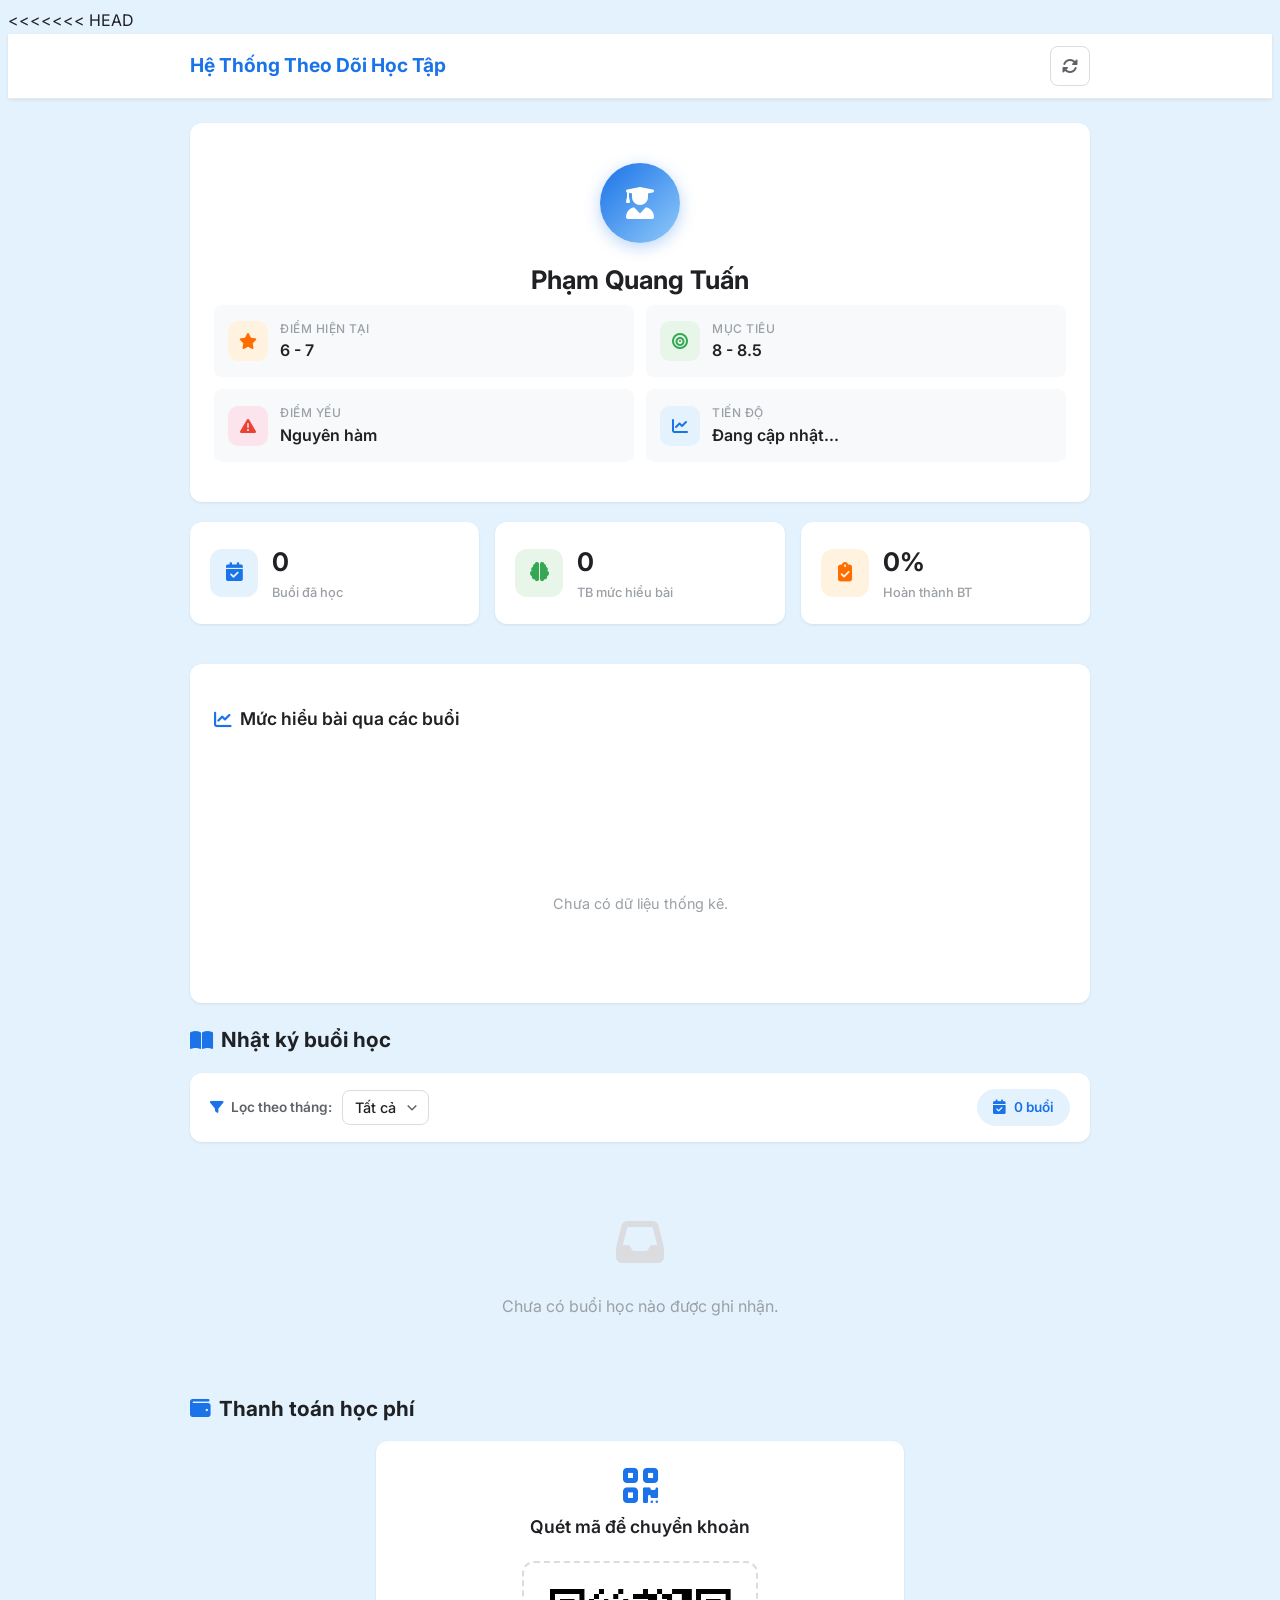
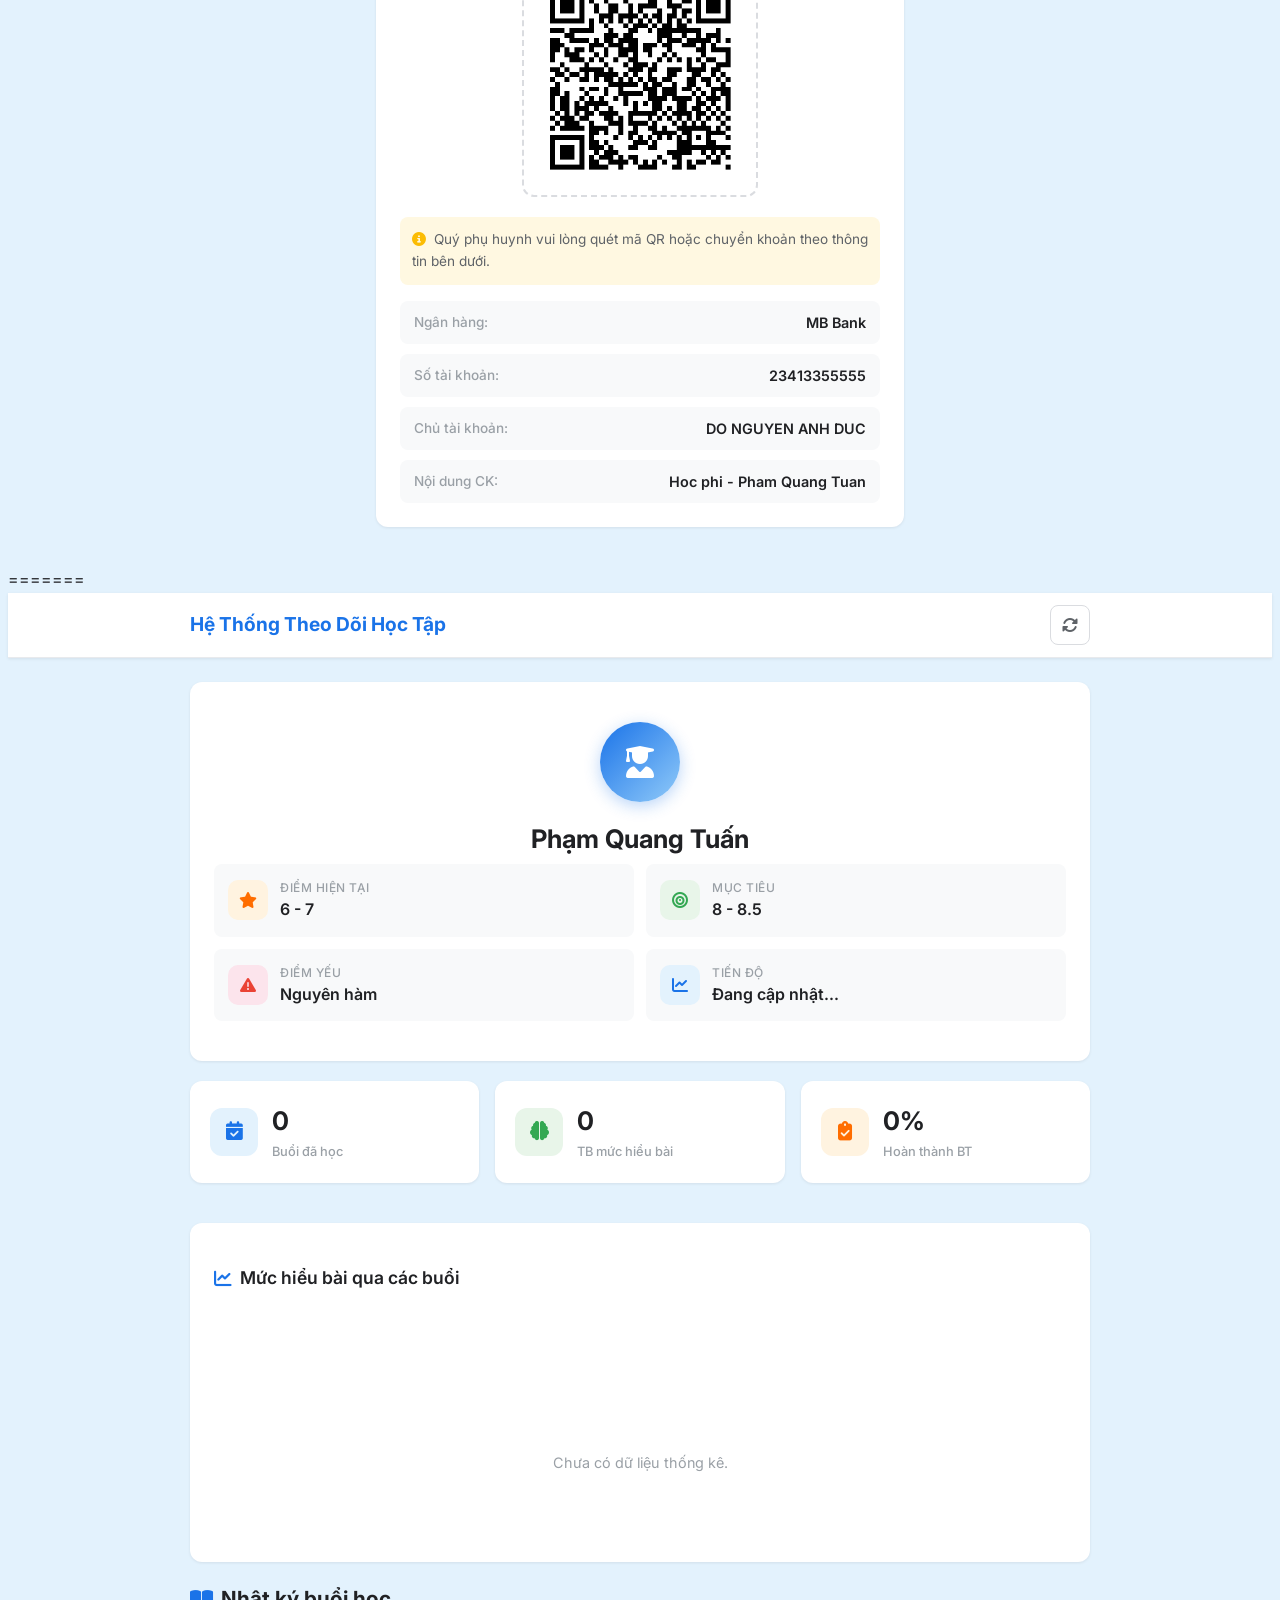
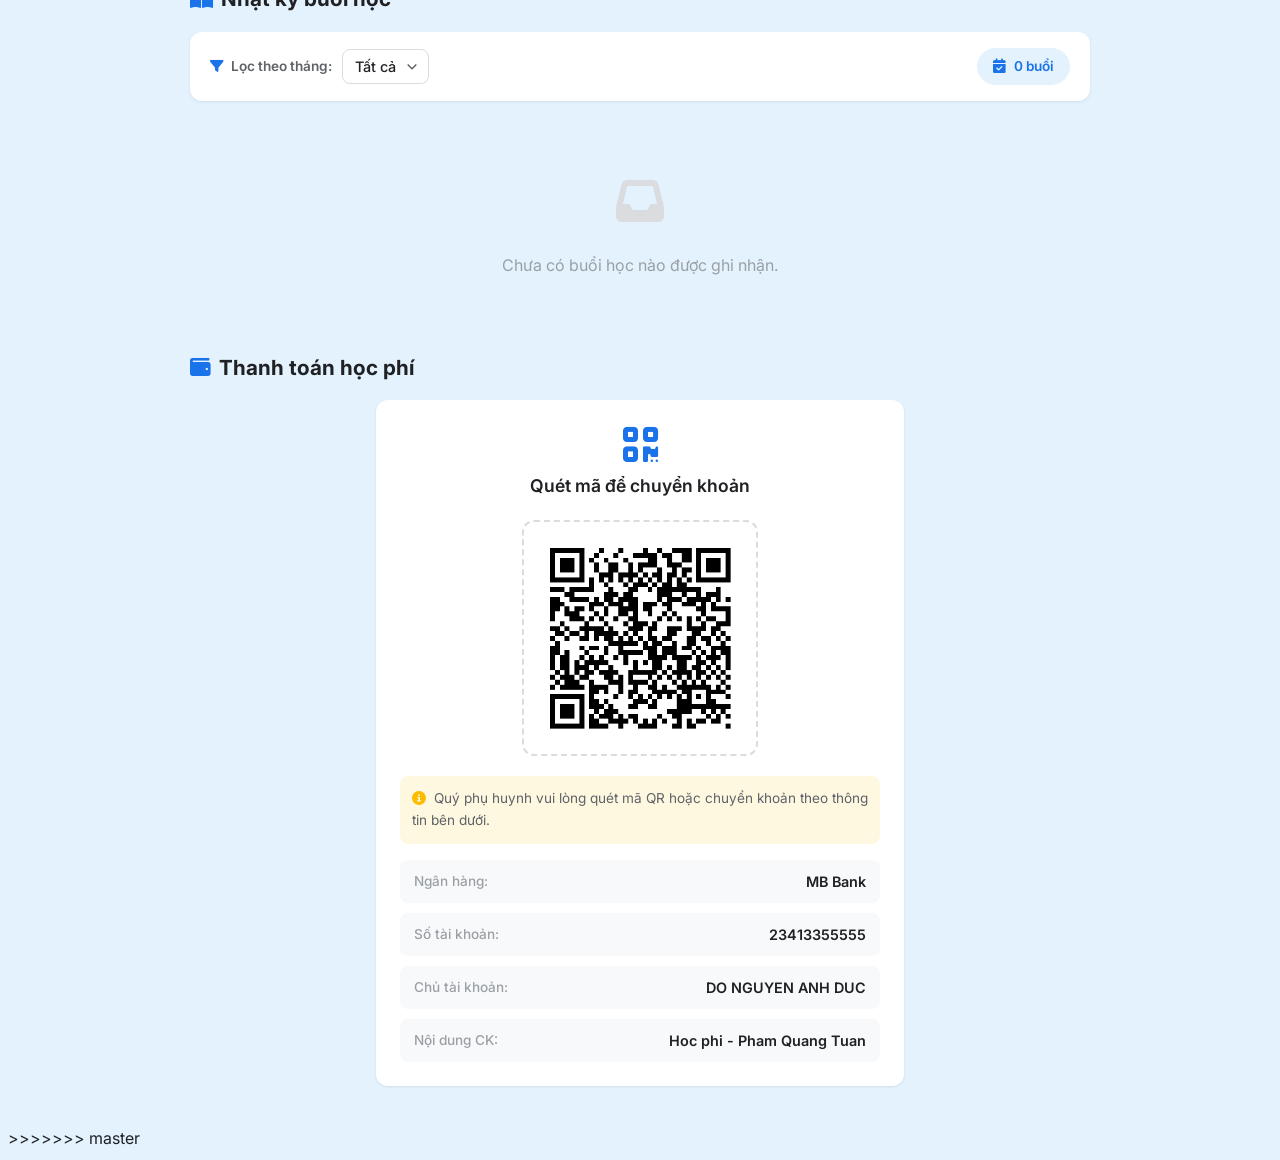
==== commit 14a6f1b3: "Merge branch 'master'" ====
--- a/index.html
+++ b/index.html
@@ -1,3 +1,222 @@
+<<<<<<< HEAD
+<!DOCTYPE html>
+<html lang="vi">
+<head>
+    <meta charset="UTF-8">
+    <meta name="viewport" content="width=device-width, initial-scale=1.0">
+    <title>Theo Dõi Học Tập - Phạm Quang Tuấn</title>
+
+    <!-- Google Fonts: Inter -->
+    <link rel="preconnect" href="https://fonts.googleapis.com">
+    <link rel="preconnect" href="https://fonts.gstatic.com" crossorigin>
+    <link href="https://fonts.googleapis.com/css2?family=Inter:wght@300;400;500;600;700&display=swap" rel="stylesheet">
+
+    <!-- Font Awesome cho icon -->
+    <link rel="stylesheet" href="https://cdnjs.cloudflare.com/ajax/libs/font-awesome/6.5.1/css/all.min.css">
+
+    <!-- File CSS chính -->
+    <link rel="stylesheet" href="style.css">
+</head>
+<body>
+
+    <!-- ============================================= -->
+    <!-- HEADER - Chỉ logo, không có menu điều hướng -->
+    <!-- ============================================= -->
+    <header class="header">
+        <div class="container header-inner">
+            <div class="logo">
+                <span>Hệ Thống Theo Dõi Học Tập</span>
+            </div>
+            <!-- Nút tải lại dữ liệu -->
+            <button class="btn-refresh" id="btnRefresh" title="Tải lại dữ liệu">
+                <i class="fas fa-sync-alt"></i>
+            </button>
+        </div>
+    </header>
+
+    <!-- ============================================= -->
+    <!-- DASHBOARD - Tất cả nội dung trên 1 trang -->
+    <!-- ============================================= -->
+    <main class="main container">
+
+        <!-- ========== PHẦN 1: THÔNG TIN HỌC SINH ========== -->
+        <div class="card student-card">
+            <div class="student-avatar">
+                <i class="fas fa-user-graduate"></i>
+            </div>
+            <h1 class="student-name">Phạm Quang Tuấn</h1>
+
+            <!-- Thông tin nhanh -->
+            <div class="info-grid">
+                <div class="info-item">
+                    <div class="info-icon current">
+                        <i class="fas fa-star"></i>
+                    </div>
+                    <div class="info-text">
+                        <span class="info-label">Điểm hiện tại</span>
+                        <span class="info-value">6 - 7</span>
+                    </div>
+                </div>
+                <div class="info-item">
+                    <div class="info-icon target">
+                        <i class="fas fa-bullseye"></i>
+                    </div>
+                    <div class="info-text">
+                        <span class="info-label">Mục tiêu</span>
+                        <span class="info-value">8 - 8.5</span>
+                    </div>
+                </div>
+                <div class="info-item">
+                    <div class="info-icon weakness">
+                        <i class="fas fa-exclamation-triangle"></i>
+                    </div>
+                    <div class="info-text">
+                        <span class="info-label">Điểm yếu</span>
+                        <span class="info-value">Nguyên hàm</span>
+                    </div>
+                </div>
+                <div class="info-item">
+                    <div class="info-icon progress-icon">
+                        <i class="fas fa-chart-line"></i>
+                    </div>
+                    <div class="info-text">
+                        <span class="info-label">Tiến độ</span>
+                        <span class="info-value" id="progressStatus">Đang cập nhật...</span>
+                    </div>
+                </div>
+            </div>
+        </div>
+
+        <!-- ========== PHẦN 2: THỐNG KÊ + LỘ TRÌNH ========== -->
+        <!-- Các card thống kê nhanh -->
+        <div class="stats-grid">
+            <div class="card stat-card">
+                <div class="stat-icon sessions-icon">
+                    <i class="fas fa-calendar-check"></i>
+                </div>
+                <div class="stat-info">
+                    <span class="stat-number" id="totalSessions">0</span>
+                    <span class="stat-label">Buổi đã học</span>
+                </div>
+            </div>
+            <div class="card stat-card">
+                <div class="stat-icon understand-icon">
+                    <i class="fas fa-brain"></i>
+                </div>
+                <div class="stat-info">
+                    <span class="stat-number" id="avgUnderstanding">0</span>
+                    <span class="stat-label">TB mức hiểu bài</span>
+                </div>
+            </div>
+            <div class="card stat-card">
+                <div class="stat-icon homework-icon">
+                    <i class="fas fa-clipboard-check"></i>
+                </div>
+                <div class="stat-info">
+                    <span class="stat-number" id="homeworkRate">0%</span>
+                    <span class="stat-label">Hoàn thành BT</span>
+                </div>
+            </div>
+        </div>
+
+       
+        <!-- Biểu đồ mức hiểu bài -->
+        <div class="card">
+            <h3 class="card-title"><i class="fas fa-chart-line"></i> Mức hiểu bài qua các buổi</h3>
+            <div class="chart-container" id="understandChart">
+                <p class="empty-chart" id="emptyChart">Chưa có dữ liệu thống kê.</p>
+            </div>
+        </div>
+
+        <!-- ========== PHẦN 3: DANH SÁCH BUỔI HỌC (read-only) ========== -->
+        <h2 class="section-title"><i class="fas fa-book-open"></i> Nhật ký buổi học</h2>
+
+        <!-- Bộ lọc theo tháng -->
+        <div class="card filter-bar">
+            <div class="filter-group">
+                <label for="monthFilter"><i class="fas fa-filter"></i> Lọc theo tháng:</label>
+                <select id="monthFilter" class="filter-select">
+                    <option value="all">Tất cả</option>
+                </select>
+            </div>
+            <div class="month-count" id="monthCount">
+                <i class="fas fa-calendar-check"></i>
+                <span id="monthCountText">0 buổi</span>
+            </div>
+        </div>
+
+        <div id="sessionsList" class="sessions-list">
+            <!-- Các buổi học sẽ được render bằng JavaScript -->
+            <div class="empty-state" id="emptyState">
+                <i class="fas fa-inbox"></i>
+                <p>Chưa có buổi học nào được ghi nhận.</p>
+            </div>
+        </div>
+
+        <!-- ========== PHẦN 4: THANH TOÁN ========== -->
+        <h2 class="section-title"><i class="fas fa-wallet"></i> Thanh toán học phí</h2>
+
+        <div class="card payment-card">
+            <div class="payment-header">
+                <i class="fas fa-qrcode payment-qr-icon"></i>
+                <h3>Quét mã để chuyển khoản</h3>
+            </div>
+
+            <!-- Ảnh QR code placeholder -->
+            <div class="qr-wrapper">
+                <div class="qr-placeholder" id="qrImage">
+                    <img src="qr-code.png" alt="QR Code" width="200" height="200">
+                </div>
+            </div>
+
+            <!-- Thông tin chuyển khoản -->
+            <div class="payment-info">
+                <p class="payment-note">
+                    <i class="fas fa-info-circle"></i>
+                    Quý phụ huynh vui lòng quét mã QR hoặc chuyển khoản theo thông tin bên dưới.
+                </p>
+                <div class="bank-details">
+                    <div class="bank-row">
+                        <span class="bank-label">Ngân hàng:</span>
+                        <span class="bank-value">MB Bank</span>
+                    </div>
+                    <div class="bank-row">
+                        <span class="bank-label">Số tài khoản:</span>
+                        <span class="bank-value">23413355555</span>
+                    </div>
+                    <div class="bank-row">
+                        <span class="bank-label">Chủ tài khoản:</span>
+                        <span class="bank-value">DO NGUYEN ANH DUC</span>
+                    </div>
+                    <div class="bank-row">
+                        <span class="bank-label">Nội dung CK:</span>
+                        <span class="bank-value">Hoc phi - Pham Quang Tuan</span>
+                    </div>
+                </div>
+            </div>
+        </div>
+
+    </main>
+
+    <!-- Loading overlay -->
+    <div class="loading-overlay" id="loadingOverlay">
+        <div class="loading-spinner">
+            <div class="spinner"></div>
+            <p>Đang tải dữ liệu từ Google Sheets...</p>
+        </div>
+    </div>
+
+    <!-- Thông báo toast -->
+    <div class="toast" id="toast">
+        <i class="fas fa-check-circle"></i>
+        <span id="toastMsg">Thao tác thành công!</span>
+    </div>
+
+    <!-- File JavaScript chính -->
+    <script src="script.js"></script>
+</body>
+</html>
+=======
 <!DOCTYPE html>
 <html lang="vi">
 <head>
@@ -215,3 +434,4 @@
     <script src="script.js"></script>
 </body>
 </html>
+>>>>>>> master
--- a/style.css
+++ b/style.css
@@ -1,3 +1,878 @@
+<<<<<<< HEAD
+/* ================================================
+   STYLE.CSS - Dashboard theo dõi học tập (read-only)
+   Màu chủ đạo: Xanh dương (#1a73e8) + Trắng
+   Font: Inter (Google Fonts)
+   ================================================ */
+
+/* ===== RESET & BASE ===== */
+*,
+*::before,
+*::after {
+    margin: 0;
+    padding: 0;
+    box-sizing: border-box;
+}
+
+/* Biến CSS toàn cục */
+:root {
+    --primary: #1a73e8;
+    --primary-light: #e3f2fd;
+    --primary-medium: #90caf9;
+    --primary-dark: #1557b0;
+    --white: #ffffff;
+    --gray-50: #f8f9fa;
+    --gray-100: #f1f3f4;
+    --gray-200: #e8eaed;
+    --gray-300: #dadce0;
+    --gray-500: #9aa0a6;
+    --gray-700: #5f6368;
+    --gray-900: #202124;
+    --success: #34a853;
+    --warning: #fbbc04;
+    --danger: #ea4335;
+    --orange: #ff6d00;
+    --shadow-sm: 0 1px 3px rgba(0, 0, 0, 0.08);
+    --shadow-md: 0 4px 12px rgba(0, 0, 0, 0.1);
+    --shadow-lg: 0 8px 24px rgba(0, 0, 0, 0.12);
+    --radius: 12px;
+    --radius-sm: 8px;
+    --transition: all 0.3s ease;
+}
+
+body {
+    font-family: 'Inter', -apple-system, BlinkMacSystemFont, sans-serif;
+    background-color: var(--primary-light);
+    color: var(--gray-900);
+    line-height: 1.6;
+    min-height: 100vh;
+}
+
+.container {
+    max-width: 900px;
+    margin: 0 auto;
+    padding: 0 16px;
+}
+
+/* ===== HEADER ===== */
+.header {
+    background: var(--white);
+    box-shadow: var(--shadow-sm);
+    position: sticky;
+    top: 0;
+    z-index: 100;
+    border-bottom: 1px solid var(--gray-200);
+}
+
+.header-inner {
+    display: flex;
+    align-items: center;
+    justify-content: space-between;
+    height: 64px;
+}
+
+.logo {
+    display: flex;
+    align-items: center;
+    gap: 8px;
+    font-size: 1.2rem;
+    font-weight: 700;
+    color: var(--primary);
+}
+
+.logo i {
+    font-size: 1.5rem;
+}
+
+/* Nút tải lại dữ liệu */
+.btn-refresh {
+    background: none;
+    border: 1.5px solid var(--gray-300);
+    color: var(--gray-700);
+    width: 40px;
+    height: 40px;
+    border-radius: var(--radius-sm);
+    cursor: pointer;
+    display: flex;
+    align-items: center;
+    justify-content: center;
+    font-size: 1rem;
+    transition: var(--transition);
+}
+
+.btn-refresh:hover {
+    background: var(--primary-light);
+    border-color: var(--primary);
+    color: var(--primary);
+}
+
+.btn-refresh.spinning i {
+    animation: spin 0.8s linear infinite;
+}
+
+/* ===== MAIN CONTENT ===== */
+.main {
+    padding: 24px 16px 40px;
+}
+
+/* ===== CARD ===== */
+.card {
+    background: var(--white);
+    border-radius: var(--radius);
+    box-shadow: var(--shadow-sm);
+    padding: 24px;
+    margin-bottom: 20px;
+    transition: var(--transition);
+}
+
+.card:hover {
+    box-shadow: var(--shadow-md);
+}
+
+.card-title {
+    font-size: 1.1rem;
+    font-weight: 600;
+    color: var(--gray-900);
+    margin-bottom: 16px;
+    display: flex;
+    align-items: center;
+    gap: 8px;
+}
+
+.card-title i {
+    color: var(--primary);
+}
+
+/* ===== STUDENT CARD ===== */
+.student-card {
+    text-align: center;
+    padding: 40px 24px;
+}
+
+.student-avatar {
+    width: 80px;
+    height: 80px;
+    background: linear-gradient(135deg, var(--primary), var(--primary-medium));
+    border-radius: 50%;
+    display: flex;
+    align-items: center;
+    justify-content: center;
+    margin: 0 auto 16px;
+    box-shadow: 0 4px 16px rgba(26, 115, 232, 0.3);
+}
+
+.student-avatar i {
+    font-size: 2rem;
+    color: var(--white);
+}
+
+.student-name {
+    font-size: 1.6rem;
+    font-weight: 700;
+    color: var(--gray-900);
+    margin-bottom: 4px;
+}
+
+/* Grid thông tin nhanh (2x2) */
+.info-grid {
+    display: grid;
+    grid-template-columns: 1fr 1fr;
+    gap: 12px;
+    text-align: left;
+}
+
+.info-item {
+    display: flex;
+    align-items: center;
+    gap: 12px;
+    padding: 14px;
+    background: var(--gray-50);
+    border-radius: var(--radius-sm);
+    transition: var(--transition);
+}
+
+.info-item:hover {
+    background: var(--primary-light);
+}
+
+.info-icon {
+    width: 40px;
+    height: 40px;
+    border-radius: 10px;
+    display: flex;
+    align-items: center;
+    justify-content: center;
+    flex-shrink: 0;
+}
+
+.info-icon.current {
+    background: #fff3e0;
+    color: var(--orange);
+}
+
+.info-icon.target {
+    background: #e8f5e9;
+    color: var(--success);
+}
+
+.info-icon.weakness {
+    background: #fce4ec;
+    color: var(--danger);
+}
+
+.info-icon.progress-icon {
+    background: var(--primary-light);
+    color: var(--primary);
+}
+
+.info-label {
+    display: block;
+    font-size: 0.75rem;
+    color: var(--gray-500);
+    text-transform: uppercase;
+    letter-spacing: 0.5px;
+    font-weight: 500;
+}
+
+.info-value {
+    display: block;
+    font-size: 1rem;
+    font-weight: 600;
+    color: var(--gray-900);
+}
+
+/* ===== PROGRESS BAR ===== */
+.progress-container {
+    padding: 8px 0;
+}
+
+.progress-labels {
+    display: flex;
+    justify-content: space-between;
+    font-size: 0.85rem;
+    color: var(--gray-700);
+    margin-bottom: 8px;
+    font-weight: 500;
+}
+
+.progress-bar {
+    width: 100%;
+    height: 12px;
+    background: var(--gray-200);
+    border-radius: 6px;
+    overflow: hidden;
+}
+
+.progress-fill {
+    height: 100%;
+    background: linear-gradient(90deg, var(--primary), var(--success));
+    border-radius: 6px;
+    transition: width 1s ease;
+    width: 0%;
+}
+
+.progress-note {
+    margin-top: 8px;
+    font-size: 0.85rem;
+    color: var(--gray-500);
+    text-align: center;
+}
+
+/* ===== SECTION TITLE ===== */
+.section-title {
+    font-size: 1.3rem;
+    font-weight: 700;
+    color: var(--gray-900);
+    display: flex;
+    align-items: center;
+    gap: 8px;
+    margin-bottom: 16px;
+    margin-top: 8px;
+}
+
+.section-title i {
+    color: var(--primary);
+}
+
+/* ===== STATS ===== */
+.stats-grid {
+    display: grid;
+    grid-template-columns: repeat(3, 1fr);
+    gap: 16px;
+    margin-bottom: 20px;
+}
+
+.stat-card {
+    display: flex;
+    align-items: center;
+    gap: 14px;
+    padding: 20px;
+}
+
+.stat-icon {
+    width: 48px;
+    height: 48px;
+    border-radius: 12px;
+    display: flex;
+    align-items: center;
+    justify-content: center;
+    font-size: 1.2rem;
+    flex-shrink: 0;
+}
+
+.stat-icon.sessions-icon {
+    background: var(--primary-light);
+    color: var(--primary);
+}
+
+.stat-icon.understand-icon {
+    background: #e8f5e9;
+    color: var(--success);
+}
+
+.stat-icon.homework-icon {
+    background: #fff3e0;
+    color: var(--orange);
+}
+
+.stat-number {
+    display: block;
+    font-size: 1.6rem;
+    font-weight: 700;
+    color: var(--gray-900);
+}
+
+.stat-label {
+    display: block;
+    font-size: 0.8rem;
+    color: var(--gray-500);
+    font-weight: 500;
+}
+
+/* ===== BIỂU ĐỒ CSS ===== */
+.chart-container {
+    min-height: 200px;
+    display: flex;
+    align-items: flex-end;
+    gap: 8px;
+    padding: 20px 10px 10px;
+    overflow-x: auto;
+}
+
+.chart-bar-wrapper {
+    display: flex;
+    flex-direction: column;
+    align-items: center;
+    gap: 6px;
+    flex: 1;
+    min-width: 40px;
+}
+
+.chart-bar {
+    width: 100%;
+    max-width: 40px;
+    border-radius: 6px 6px 0 0;
+    transition: height 0.8s ease;
+    position: relative;
+    min-height: 4px;
+}
+
+.chart-bar.low {
+    background: linear-gradient(to top, #ea4335, #f28b82);
+}
+
+.chart-bar.medium {
+    background: linear-gradient(to top, #fbbc04, #fdd663);
+}
+
+.chart-bar.high {
+    background: linear-gradient(to top, #34a853, #81c995);
+}
+
+.chart-bar-value {
+    font-size: 0.7rem;
+    font-weight: 700;
+    color: var(--gray-700);
+}
+
+.chart-bar-label {
+    font-size: 0.65rem;
+    color: var(--gray-500);
+    text-align: center;
+    word-break: break-all;
+}
+
+.empty-chart {
+    width: 100%;
+    text-align: center;
+    color: var(--gray-500);
+    font-size: 0.9rem;
+    padding: 40px 0;
+}
+
+/* ===== FILTER BAR ===== */
+.filter-bar {
+    display: flex;
+    align-items: center;
+    justify-content: space-between;
+    flex-wrap: wrap;
+    gap: 12px;
+    padding: 16px 20px;
+    margin-bottom: 16px;
+}
+
+.filter-group {
+    display: flex;
+    align-items: center;
+    gap: 10px;
+}
+
+.filter-group label {
+    font-size: 0.85rem;
+    font-weight: 600;
+    color: var(--gray-700);
+    white-space: nowrap;
+}
+
+.filter-group label i {
+    color: var(--primary);
+    margin-right: 4px;
+}
+
+.filter-select {
+    padding: 8px 32px 8px 12px;
+    border: 1.5px solid var(--gray-300);
+    border-radius: var(--radius-sm);
+    font-family: 'Inter', sans-serif;
+    font-size: 0.9rem;
+    font-weight: 500;
+    color: var(--gray-900);
+    background: var(--white);
+    cursor: pointer;
+    transition: var(--transition);
+    appearance: none;
+    -webkit-appearance: none;
+    background-image: url("data:image/svg+xml,%3Csvg xmlns='http://www.w3.org/2000/svg' width='12' height='12' viewBox='0 0 12 12'%3E%3Cpath fill='%235f6368' d='M6 8.825L1.175 4 2.238 2.938 6 6.7 9.763 2.937 10.825 4z'/%3E%3C/svg%3E");
+    background-repeat: no-repeat;
+    background-position: right 10px center;
+}
+
+.filter-select:focus {
+    outline: none;
+    border-color: var(--primary);
+    box-shadow: 0 0 0 3px rgba(26, 115, 232, 0.15);
+}
+
+.filter-select:hover {
+    border-color: var(--primary-medium);
+}
+
+.month-count {
+    display: flex;
+    align-items: center;
+    gap: 8px;
+    padding: 8px 16px;
+    background: var(--primary-light);
+    border-radius: 20px;
+    font-size: 0.85rem;
+    font-weight: 600;
+    color: var(--primary);
+}
+
+.month-count i {
+    font-size: 0.9rem;
+}
+
+/* ===== SESSION CARDS (read-only) ===== */
+.sessions-list {
+    display: flex;
+    flex-direction: column;
+    gap: 16px;
+}
+
+.session-card {
+    border-left: 4px solid var(--primary);
+}
+
+.session-header {
+    display: flex;
+    align-items: center;
+    justify-content: space-between;
+    margin-bottom: 14px;
+    flex-wrap: wrap;
+    gap: 8px;
+}
+
+.session-date {
+    display: flex;
+    align-items: center;
+    gap: 8px;
+    font-weight: 600;
+    color: var(--primary);
+    font-size: 0.95rem;
+}
+
+.session-level {
+    display: inline-flex;
+    align-items: center;
+    gap: 4px;
+    padding: 4px 12px;
+    border-radius: 20px;
+    font-size: 0.8rem;
+    font-weight: 600;
+}
+
+.level-low {
+    background: #fce4ec;
+    color: var(--danger);
+}
+
+.level-medium {
+    background: #fff3e0;
+    color: var(--orange);
+}
+
+.level-high {
+    background: #e8f5e9;
+    color: var(--success);
+}
+
+.session-body {
+    display: flex;
+    flex-direction: column;
+    gap: 12px;
+}
+
+.session-field {
+    display: flex;
+    flex-direction: column;
+    gap: 4px;
+}
+
+.session-field-label {
+    font-size: 0.75rem;
+    text-transform: uppercase;
+    letter-spacing: 0.5px;
+    font-weight: 600;
+    color: var(--gray-500);
+}
+
+.session-field-value {
+    font-size: 0.9rem;
+    color: var(--gray-900);
+    line-height: 1.5;
+}
+
+/* Bài tập (read-only: danh sách text, không checkbox) */
+.hw-item {
+    display: flex;
+    align-items: center;
+    gap: 8px;
+    padding: 5px 0;
+    font-size: 0.9rem;
+    color: var(--gray-900);
+}
+
+.hw-item i {
+    font-size: 0.7rem;
+    color: var(--primary);
+    flex-shrink: 0;
+}
+
+.hw-item.completed {
+    color: var(--gray-500);
+    text-decoration: line-through;
+}
+
+.hw-item.completed i {
+    color: var(--success);
+}
+
+/* ===== EMPTY STATE ===== */
+.empty-state {
+    text-align: center;
+    padding: 60px 20px;
+    color: var(--gray-500);
+}
+
+.empty-state i {
+    font-size: 3rem;
+    margin-bottom: 12px;
+    color: var(--gray-300);
+}
+
+.empty-state p {
+    font-size: 1rem;
+    margin-bottom: 4px;
+}
+
+/* ===== PAYMENT ===== */
+.payment-card {
+    text-align: center;
+    max-width: 480px;
+    margin: 0 auto;
+}
+
+.payment-header {
+    margin-bottom: 20px;
+}
+
+.payment-header h3 {
+    font-size: 1.1rem;
+    font-weight: 600;
+    color: var(--gray-900);
+    margin-top: 8px;
+}
+
+.payment-qr-icon {
+    font-size: 2.5rem;
+    color: var(--primary);
+}
+
+.qr-wrapper {
+    display: flex;
+    justify-content: center;
+    margin: 20px 0;
+}
+
+.qr-placeholder {
+    padding: 16px;
+    background: var(--white);
+    border: 2px dashed var(--gray-300);
+    border-radius: var(--radius);
+    display: inline-block;
+}
+
+.payment-info {
+    text-align: left;
+    margin-top: 20px;
+}
+
+.payment-note {
+    font-size: 0.85rem;
+    color: var(--gray-700);
+    padding: 12px;
+    background: #fff8e1;
+    border-radius: var(--radius-sm);
+    margin-bottom: 16px;
+    line-height: 1.6;
+}
+
+.payment-note i {
+    color: var(--warning);
+    margin-right: 4px;
+}
+
+.bank-details {
+    display: flex;
+    flex-direction: column;
+    gap: 10px;
+}
+
+.bank-row {
+    display: flex;
+    justify-content: space-between;
+    align-items: center;
+    padding: 10px 14px;
+    background: var(--gray-50);
+    border-radius: var(--radius-sm);
+}
+
+.bank-label {
+    font-size: 0.85rem;
+    color: var(--gray-500);
+    font-weight: 500;
+}
+
+.bank-value {
+    font-size: 0.9rem;
+    font-weight: 600;
+    color: var(--gray-900);
+}
+
+/* ===== LOADING OVERLAY ===== */
+.loading-overlay {
+    position: fixed;
+    top: 0;
+    left: 0;
+    width: 100%;
+    height: 100%;
+    background: rgba(255, 255, 255, 0.85);
+    display: flex;
+    align-items: center;
+    justify-content: center;
+    z-index: 300;
+    opacity: 0;
+    pointer-events: none;
+    transition: opacity 0.3s ease;
+}
+
+.loading-overlay.show {
+    opacity: 1;
+    pointer-events: all;
+}
+
+.loading-spinner {
+    text-align: center;
+}
+
+.loading-spinner p {
+    margin-top: 16px;
+    font-size: 0.95rem;
+    color: var(--gray-700);
+    font-weight: 500;
+}
+
+.spinner {
+    width: 44px;
+    height: 44px;
+    border: 4px solid var(--gray-200);
+    border-top: 4px solid var(--primary);
+    border-radius: 50%;
+    animation: spin 0.8s linear infinite;
+    margin: 0 auto;
+}
+
+@keyframes spin {
+    0% {
+        transform: rotate(0deg);
+    }
+
+    100% {
+        transform: rotate(360deg);
+    }
+}
+
+/* ===== TOAST NOTIFICATION ===== */
+.toast {
+    position: fixed;
+    bottom: 30px;
+    left: 50%;
+    transform: translateX(-50%) translateY(100px);
+    background: var(--gray-900);
+    color: var(--white);
+    padding: 12px 24px;
+    border-radius: var(--radius-sm);
+    display: flex;
+    align-items: center;
+    gap: 8px;
+    font-size: 0.9rem;
+    font-weight: 500;
+    box-shadow: var(--shadow-lg);
+    opacity: 0;
+    transition: all 0.4s ease;
+    z-index: 200;
+}
+
+.toast.show {
+    transform: translateX(-50%) translateY(0);
+    opacity: 1;
+}
+
+.toast i {
+    color: var(--success);
+}
+
+/* ================================================
+   RESPONSIVE
+   ================================================ */
+
+@media (max-width: 768px) {
+    .filter-bar {
+        flex-direction: column;
+        align-items: stretch;
+        gap: 10px;
+    }
+
+    .filter-group {
+        justify-content: space-between;
+    }
+
+    .month-count {
+        justify-content: center;
+    }
+
+    .stats-grid {
+        grid-template-columns: 1fr;
+    }
+
+    .info-grid {
+        grid-template-columns: 1fr;
+    }
+
+    .student-name {
+        font-size: 1.3rem;
+    }
+
+    .main {
+        padding: 16px 8px 32px;
+    }
+
+    .card {
+        padding: 18px;
+    }
+
+    .chart-container {
+        overflow-x: auto;
+        padding-bottom: 10px;
+    }
+
+    .chart-bar-wrapper {
+        min-width: 35px;
+    }
+}
+
+@media (max-width: 480px) {
+    .header-inner {
+        height: 56px;
+    }
+
+    .logo span {
+        font-size: 1rem;
+    }
+
+    .student-card {
+        padding: 28px 16px;
+    }
+
+    .student-avatar {
+        width: 64px;
+        height: 64px;
+    }
+
+    .student-avatar i {
+        font-size: 1.6rem;
+    }
+
+    .stat-number {
+        font-size: 1.3rem;
+    }
+
+    .bank-row {
+        flex-direction: column;
+        align-items: flex-start;
+        gap: 2px;
+    }
+}
+
+/* ===== SCROLLBAR ===== */
+::-webkit-scrollbar {
+    width: 6px;
+    height: 6px;
+}
+
+::-webkit-scrollbar-track {
+    background: var(--gray-100);
+}
+
+::-webkit-scrollbar-thumb {
+    background: var(--gray-300);
+    border-radius: 3px;
+}
+
+::-webkit-scrollbar-thumb:hover {
+    background: var(--gray-500);
+=======
 /* ================================================
    STYLE.CSS - Dashboard theo dõi học tập (read-only)
    Màu chủ đạo: Xanh dương (#1a73e8) + Trắng
@@ -871,4 +1746,5 @@
 
 ::-webkit-scrollbar-thumb:hover {
     background: var(--gray-500);
+>>>>>>> master
 }
--- a/style.css
+++ b/style.css
@@ -1,3 +1,878 @@
+<<<<<<< HEAD
+/* ================================================
+   STYLE.CSS - Dashboard theo dõi học tập (read-only)
+   Màu chủ đạo: Xanh dương (#1a73e8) + Trắng
+   Font: Inter (Google Fonts)
+   ================================================ */
+
+/* ===== RESET & BASE ===== */
+*,
+*::before,
+*::after {
+    margin: 0;
+    padding: 0;
+    box-sizing: border-box;
+}
+
+/* Biến CSS toàn cục */
+:root {
+    --primary: #1a73e8;
+    --primary-light: #e3f2fd;
+    --primary-medium: #90caf9;
+    --primary-dark: #1557b0;
+    --white: #ffffff;
+    --gray-50: #f8f9fa;
+    --gray-100: #f1f3f4;
+    --gray-200: #e8eaed;
+    --gray-300: #dadce0;
+    --gray-500: #9aa0a6;
+    --gray-700: #5f6368;
+    --gray-900: #202124;
+    --success: #34a853;
+    --warning: #fbbc04;
+    --danger: #ea4335;
+    --orange: #ff6d00;
+    --shadow-sm: 0 1px 3px rgba(0, 0, 0, 0.08);
+    --shadow-md: 0 4px 12px rgba(0, 0, 0, 0.1);
+    --shadow-lg: 0 8px 24px rgba(0, 0, 0, 0.12);
+    --radius: 12px;
+    --radius-sm: 8px;
+    --transition: all 0.3s ease;
+}
+
+body {
+    font-family: 'Inter', -apple-system, BlinkMacSystemFont, sans-serif;
+    background-color: var(--primary-light);
+    color: var(--gray-900);
+    line-height: 1.6;
+    min-height: 100vh;
+}
+
+.container {
+    max-width: 900px;
+    margin: 0 auto;
+    padding: 0 16px;
+}
+
+/* ===== HEADER ===== */
+.header {
+    background: var(--white);
+    box-shadow: var(--shadow-sm);
+    position: sticky;
+    top: 0;
+    z-index: 100;
+    border-bottom: 1px solid var(--gray-200);
+}
+
+.header-inner {
+    display: flex;
+    align-items: center;
+    justify-content: space-between;
+    height: 64px;
+}
+
+.logo {
+    display: flex;
+    align-items: center;
+    gap: 8px;
+    font-size: 1.2rem;
+    font-weight: 700;
+    color: var(--primary);
+}
+
+.logo i {
+    font-size: 1.5rem;
+}
+
+/* Nút tải lại dữ liệu */
+.btn-refresh {
+    background: none;
+    border: 1.5px solid var(--gray-300);
+    color: var(--gray-700);
+    width: 40px;
+    height: 40px;
+    border-radius: var(--radius-sm);
+    cursor: pointer;
+    display: flex;
+    align-items: center;
+    justify-content: center;
+    font-size: 1rem;
+    transition: var(--transition);
+}
+
+.btn-refresh:hover {
+    background: var(--primary-light);
+    border-color: var(--primary);
+    color: var(--primary);
+}
+
+.btn-refresh.spinning i {
+    animation: spin 0.8s linear infinite;
+}
+
+/* ===== MAIN CONTENT ===== */
+.main {
+    padding: 24px 16px 40px;
+}
+
+/* ===== CARD ===== */
+.card {
+    background: var(--white);
+    border-radius: var(--radius);
+    box-shadow: var(--shadow-sm);
+    padding: 24px;
+    margin-bottom: 20px;
+    transition: var(--transition);
+}
+
+.card:hover {
+    box-shadow: var(--shadow-md);
+}
+
+.card-title {
+    font-size: 1.1rem;
+    font-weight: 600;
+    color: var(--gray-900);
+    margin-bottom: 16px;
+    display: flex;
+    align-items: center;
+    gap: 8px;
+}
+
+.card-title i {
+    color: var(--primary);
+}
+
+/* ===== STUDENT CARD ===== */
+.student-card {
+    text-align: center;
+    padding: 40px 24px;
+}
+
+.student-avatar {
+    width: 80px;
+    height: 80px;
+    background: linear-gradient(135deg, var(--primary), var(--primary-medium));
+    border-radius: 50%;
+    display: flex;
+    align-items: center;
+    justify-content: center;
+    margin: 0 auto 16px;
+    box-shadow: 0 4px 16px rgba(26, 115, 232, 0.3);
+}
+
+.student-avatar i {
+    font-size: 2rem;
+    color: var(--white);
+}
+
+.student-name {
+    font-size: 1.6rem;
+    font-weight: 700;
+    color: var(--gray-900);
+    margin-bottom: 4px;
+}
+
+/* Grid thông tin nhanh (2x2) */
+.info-grid {
+    display: grid;
+    grid-template-columns: 1fr 1fr;
+    gap: 12px;
+    text-align: left;
+}
+
+.info-item {
+    display: flex;
+    align-items: center;
+    gap: 12px;
+    padding: 14px;
+    background: var(--gray-50);
+    border-radius: var(--radius-sm);
+    transition: var(--transition);
+}
+
+.info-item:hover {
+    background: var(--primary-light);
+}
+
+.info-icon {
+    width: 40px;
+    height: 40px;
+    border-radius: 10px;
+    display: flex;
+    align-items: center;
+    justify-content: center;
+    flex-shrink: 0;
+}
+
+.info-icon.current {
+    background: #fff3e0;
+    color: var(--orange);
+}
+
+.info-icon.target {
+    background: #e8f5e9;
+    color: var(--success);
+}
+
+.info-icon.weakness {
+    background: #fce4ec;
+    color: var(--danger);
+}
+
+.info-icon.progress-icon {
+    background: var(--primary-light);
+    color: var(--primary);
+}
+
+.info-label {
+    display: block;
+    font-size: 0.75rem;
+    color: var(--gray-500);
+    text-transform: uppercase;
+    letter-spacing: 0.5px;
+    font-weight: 500;
+}
+
+.info-value {
+    display: block;
+    font-size: 1rem;
+    font-weight: 600;
+    color: var(--gray-900);
+}
+
+/* ===== PROGRESS BAR ===== */
+.progress-container {
+    padding: 8px 0;
+}
+
+.progress-labels {
+    display: flex;
+    justify-content: space-between;
+    font-size: 0.85rem;
+    color: var(--gray-700);
+    margin-bottom: 8px;
+    font-weight: 500;
+}
+
+.progress-bar {
+    width: 100%;
+    height: 12px;
+    background: var(--gray-200);
+    border-radius: 6px;
+    overflow: hidden;
+}
+
+.progress-fill {
+    height: 100%;
+    background: linear-gradient(90deg, var(--primary), var(--success));
+    border-radius: 6px;
+    transition: width 1s ease;
+    width: 0%;
+}
+
+.progress-note {
+    margin-top: 8px;
+    font-size: 0.85rem;
+    color: var(--gray-500);
+    text-align: center;
+}
+
+/* ===== SECTION TITLE ===== */
+.section-title {
+    font-size: 1.3rem;
+    font-weight: 700;
+    color: var(--gray-900);
+    display: flex;
+    align-items: center;
+    gap: 8px;
+    margin-bottom: 16px;
+    margin-top: 8px;
+}
+
+.section-title i {
+    color: var(--primary);
+}
+
+/* ===== STATS ===== */
+.stats-grid {
+    display: grid;
+    grid-template-columns: repeat(3, 1fr);
+    gap: 16px;
+    margin-bottom: 20px;
+}
+
+.stat-card {
+    display: flex;
+    align-items: center;
+    gap: 14px;
+    padding: 20px;
+}
+
+.stat-icon {
+    width: 48px;
+    height: 48px;
+    border-radius: 12px;
+    display: flex;
+    align-items: center;
+    justify-content: center;
+    font-size: 1.2rem;
+    flex-shrink: 0;
+}
+
+.stat-icon.sessions-icon {
+    background: var(--primary-light);
+    color: var(--primary);
+}
+
+.stat-icon.understand-icon {
+    background: #e8f5e9;
+    color: var(--success);
+}
+
+.stat-icon.homework-icon {
+    background: #fff3e0;
+    color: var(--orange);
+}
+
+.stat-number {
+    display: block;
+    font-size: 1.6rem;
+    font-weight: 700;
+    color: var(--gray-900);
+}
+
+.stat-label {
+    display: block;
+    font-size: 0.8rem;
+    color: var(--gray-500);
+    font-weight: 500;
+}
+
+/* ===== BIỂU ĐỒ CSS ===== */
+.chart-container {
+    min-height: 200px;
+    display: flex;
+    align-items: flex-end;
+    gap: 8px;
+    padding: 20px 10px 10px;
+    overflow-x: auto;
+}
+
+.chart-bar-wrapper {
+    display: flex;
+    flex-direction: column;
+    align-items: center;
+    gap: 6px;
+    flex: 1;
+    min-width: 40px;
+}
+
+.chart-bar {
+    width: 100%;
+    max-width: 40px;
+    border-radius: 6px 6px 0 0;
+    transition: height 0.8s ease;
+    position: relative;
+    min-height: 4px;
+}
+
+.chart-bar.low {
+    background: linear-gradient(to top, #ea4335, #f28b82);
+}
+
+.chart-bar.medium {
+    background: linear-gradient(to top, #fbbc04, #fdd663);
+}
+
+.chart-bar.high {
+    background: linear-gradient(to top, #34a853, #81c995);
+}
+
+.chart-bar-value {
+    font-size: 0.7rem;
+    font-weight: 700;
+    color: var(--gray-700);
+}
+
+.chart-bar-label {
+    font-size: 0.65rem;
+    color: var(--gray-500);
+    text-align: center;
+    word-break: break-all;
+}
+
+.empty-chart {
+    width: 100%;
+    text-align: center;
+    color: var(--gray-500);
+    font-size: 0.9rem;
+    padding: 40px 0;
+}
+
+/* ===== FILTER BAR ===== */
+.filter-bar {
+    display: flex;
+    align-items: center;
+    justify-content: space-between;
+    flex-wrap: wrap;
+    gap: 12px;
+    padding: 16px 20px;
+    margin-bottom: 16px;
+}
+
+.filter-group {
+    display: flex;
+    align-items: center;
+    gap: 10px;
+}
+
+.filter-group label {
+    font-size: 0.85rem;
+    font-weight: 600;
+    color: var(--gray-700);
+    white-space: nowrap;
+}
+
+.filter-group label i {
+    color: var(--primary);
+    margin-right: 4px;
+}
+
+.filter-select {
+    padding: 8px 32px 8px 12px;
+    border: 1.5px solid var(--gray-300);
+    border-radius: var(--radius-sm);
+    font-family: 'Inter', sans-serif;
+    font-size: 0.9rem;
+    font-weight: 500;
+    color: var(--gray-900);
+    background: var(--white);
+    cursor: pointer;
+    transition: var(--transition);
+    appearance: none;
+    -webkit-appearance: none;
+    background-image: url("data:image/svg+xml,%3Csvg xmlns='http://www.w3.org/2000/svg' width='12' height='12' viewBox='0 0 12 12'%3E%3Cpath fill='%235f6368' d='M6 8.825L1.175 4 2.238 2.938 6 6.7 9.763 2.937 10.825 4z'/%3E%3C/svg%3E");
+    background-repeat: no-repeat;
+    background-position: right 10px center;
+}
+
+.filter-select:focus {
+    outline: none;
+    border-color: var(--primary);
+    box-shadow: 0 0 0 3px rgba(26, 115, 232, 0.15);
+}
+
+.filter-select:hover {
+    border-color: var(--primary-medium);
+}
+
+.month-count {
+    display: flex;
+    align-items: center;
+    gap: 8px;
+    padding: 8px 16px;
+    background: var(--primary-light);
+    border-radius: 20px;
+    font-size: 0.85rem;
+    font-weight: 600;
+    color: var(--primary);
+}
+
+.month-count i {
+    font-size: 0.9rem;
+}
+
+/* ===== SESSION CARDS (read-only) ===== */
+.sessions-list {
+    display: flex;
+    flex-direction: column;
+    gap: 16px;
+}
+
+.session-card {
+    border-left: 4px solid var(--primary);
+}
+
+.session-header {
+    display: flex;
+    align-items: center;
+    justify-content: space-between;
+    margin-bottom: 14px;
+    flex-wrap: wrap;
+    gap: 8px;
+}
+
+.session-date {
+    display: flex;
+    align-items: center;
+    gap: 8px;
+    font-weight: 600;
+    color: var(--primary);
+    font-size: 0.95rem;
+}
+
+.session-level {
+    display: inline-flex;
+    align-items: center;
+    gap: 4px;
+    padding: 4px 12px;
+    border-radius: 20px;
+    font-size: 0.8rem;
+    font-weight: 600;
+}
+
+.level-low {
+    background: #fce4ec;
+    color: var(--danger);
+}
+
+.level-medium {
+    background: #fff3e0;
+    color: var(--orange);
+}
+
+.level-high {
+    background: #e8f5e9;
+    color: var(--success);
+}
+
+.session-body {
+    display: flex;
+    flex-direction: column;
+    gap: 12px;
+}
+
+.session-field {
+    display: flex;
+    flex-direction: column;
+    gap: 4px;
+}
+
+.session-field-label {
+    font-size: 0.75rem;
+    text-transform: uppercase;
+    letter-spacing: 0.5px;
+    font-weight: 600;
+    color: var(--gray-500);
+}
+
+.session-field-value {
+    font-size: 0.9rem;
+    color: var(--gray-900);
+    line-height: 1.5;
+}
+
+/* Bài tập (read-only: danh sách text, không checkbox) */
+.hw-item {
+    display: flex;
+    align-items: center;
+    gap: 8px;
+    padding: 5px 0;
+    font-size: 0.9rem;
+    color: var(--gray-900);
+}
+
+.hw-item i {
+    font-size: 0.7rem;
+    color: var(--primary);
+    flex-shrink: 0;
+}
+
+.hw-item.completed {
+    color: var(--gray-500);
+    text-decoration: line-through;
+}
+
+.hw-item.completed i {
+    color: var(--success);
+}
+
+/* ===== EMPTY STATE ===== */
+.empty-state {
+    text-align: center;
+    padding: 60px 20px;
+    color: var(--gray-500);
+}
+
+.empty-state i {
+    font-size: 3rem;
+    margin-bottom: 12px;
+    color: var(--gray-300);
+}
+
+.empty-state p {
+    font-size: 1rem;
+    margin-bottom: 4px;
+}
+
+/* ===== PAYMENT ===== */
+.payment-card {
+    text-align: center;
+    max-width: 480px;
+    margin: 0 auto;
+}
+
+.payment-header {
+    margin-bottom: 20px;
+}
+
+.payment-header h3 {
+    font-size: 1.1rem;
+    font-weight: 600;
+    color: var(--gray-900);
+    margin-top: 8px;
+}
+
+.payment-qr-icon {
+    font-size: 2.5rem;
+    color: var(--primary);
+}
+
+.qr-wrapper {
+    display: flex;
+    justify-content: center;
+    margin: 20px 0;
+}
+
+.qr-placeholder {
+    padding: 16px;
+    background: var(--white);
+    border: 2px dashed var(--gray-300);
+    border-radius: var(--radius);
+    display: inline-block;
+}
+
+.payment-info {
+    text-align: left;
+    margin-top: 20px;
+}
+
+.payment-note {
+    font-size: 0.85rem;
+    color: var(--gray-700);
+    padding: 12px;
+    background: #fff8e1;
+    border-radius: var(--radius-sm);
+    margin-bottom: 16px;
+    line-height: 1.6;
+}
+
+.payment-note i {
+    color: var(--warning);
+    margin-right: 4px;
+}
+
+.bank-details {
+    display: flex;
+    flex-direction: column;
+    gap: 10px;
+}
+
+.bank-row {
+    display: flex;
+    justify-content: space-between;
+    align-items: center;
+    padding: 10px 14px;
+    background: var(--gray-50);
+    border-radius: var(--radius-sm);
+}
+
+.bank-label {
+    font-size: 0.85rem;
+    color: var(--gray-500);
+    font-weight: 500;
+}
+
+.bank-value {
+    font-size: 0.9rem;
+    font-weight: 600;
+    color: var(--gray-900);
+}
+
+/* ===== LOADING OVERLAY ===== */
+.loading-overlay {
+    position: fixed;
+    top: 0;
+    left: 0;
+    width: 100%;
+    height: 100%;
+    background: rgba(255, 255, 255, 0.85);
+    display: flex;
+    align-items: center;
+    justify-content: center;
+    z-index: 300;
+    opacity: 0;
+    pointer-events: none;
+    transition: opacity 0.3s ease;
+}
+
+.loading-overlay.show {
+    opacity: 1;
+    pointer-events: all;
+}
+
+.loading-spinner {
+    text-align: center;
+}
+
+.loading-spinner p {
+    margin-top: 16px;
+    font-size: 0.95rem;
+    color: var(--gray-700);
+    font-weight: 500;
+}
+
+.spinner {
+    width: 44px;
+    height: 44px;
+    border: 4px solid var(--gray-200);
+    border-top: 4px solid var(--primary);
+    border-radius: 50%;
+    animation: spin 0.8s linear infinite;
+    margin: 0 auto;
+}
+
+@keyframes spin {
+    0% {
+        transform: rotate(0deg);
+    }
+
+    100% {
+        transform: rotate(360deg);
+    }
+}
+
+/* ===== TOAST NOTIFICATION ===== */
+.toast {
+    position: fixed;
+    bottom: 30px;
+    left: 50%;
+    transform: translateX(-50%) translateY(100px);
+    background: var(--gray-900);
+    color: var(--white);
+    padding: 12px 24px;
+    border-radius: var(--radius-sm);
+    display: flex;
+    align-items: center;
+    gap: 8px;
+    font-size: 0.9rem;
+    font-weight: 500;
+    box-shadow: var(--shadow-lg);
+    opacity: 0;
+    transition: all 0.4s ease;
+    z-index: 200;
+}
+
+.toast.show {
+    transform: translateX(-50%) translateY(0);
+    opacity: 1;
+}
+
+.toast i {
+    color: var(--success);
+}
+
+/* ================================================
+   RESPONSIVE
+   ================================================ */
+
+@media (max-width: 768px) {
+    .filter-bar {
+        flex-direction: column;
+        align-items: stretch;
+        gap: 10px;
+    }
+
+    .filter-group {
+        justify-content: space-between;
+    }
+
+    .month-count {
+        justify-content: center;
+    }
+
+    .stats-grid {
+        grid-template-columns: 1fr;
+    }
+
+    .info-grid {
+        grid-template-columns: 1fr;
+    }
+
+    .student-name {
+        font-size: 1.3rem;
+    }
+
+    .main {
+        padding: 16px 8px 32px;
+    }
+
+    .card {
+        padding: 18px;
+    }
+
+    .chart-container {
+        overflow-x: auto;
+        padding-bottom: 10px;
+    }
+
+    .chart-bar-wrapper {
+        min-width: 35px;
+    }
+}
+
+@media (max-width: 480px) {
+    .header-inner {
+        height: 56px;
+    }
+
+    .logo span {
+        font-size: 1rem;
+    }
+
+    .student-card {
+        padding: 28px 16px;
+    }
+
+    .student-avatar {
+        width: 64px;
+        height: 64px;
+    }
+
+    .student-avatar i {
+        font-size: 1.6rem;
+    }
+
+    .stat-number {
+        font-size: 1.3rem;
+    }
+
+    .bank-row {
+        flex-direction: column;
+        align-items: flex-start;
+        gap: 2px;
+    }
+}
+
+/* ===== SCROLLBAR ===== */
+::-webkit-scrollbar {
+    width: 6px;
+    height: 6px;
+}
+
+::-webkit-scrollbar-track {
+    background: var(--gray-100);
+}
+
+::-webkit-scrollbar-thumb {
+    background: var(--gray-300);
+    border-radius: 3px;
+}
+
+::-webkit-scrollbar-thumb:hover {
+    background: var(--gray-500);
+=======
 /* ================================================
    STYLE.CSS - Dashboard theo dõi học tập (read-only)
    Màu chủ đạo: Xanh dương (#1a73e8) + Trắng
@@ -871,4 +1746,5 @@
 
 ::-webkit-scrollbar-thumb:hover {
     background: var(--gray-500);
+>>>>>>> master
 }
